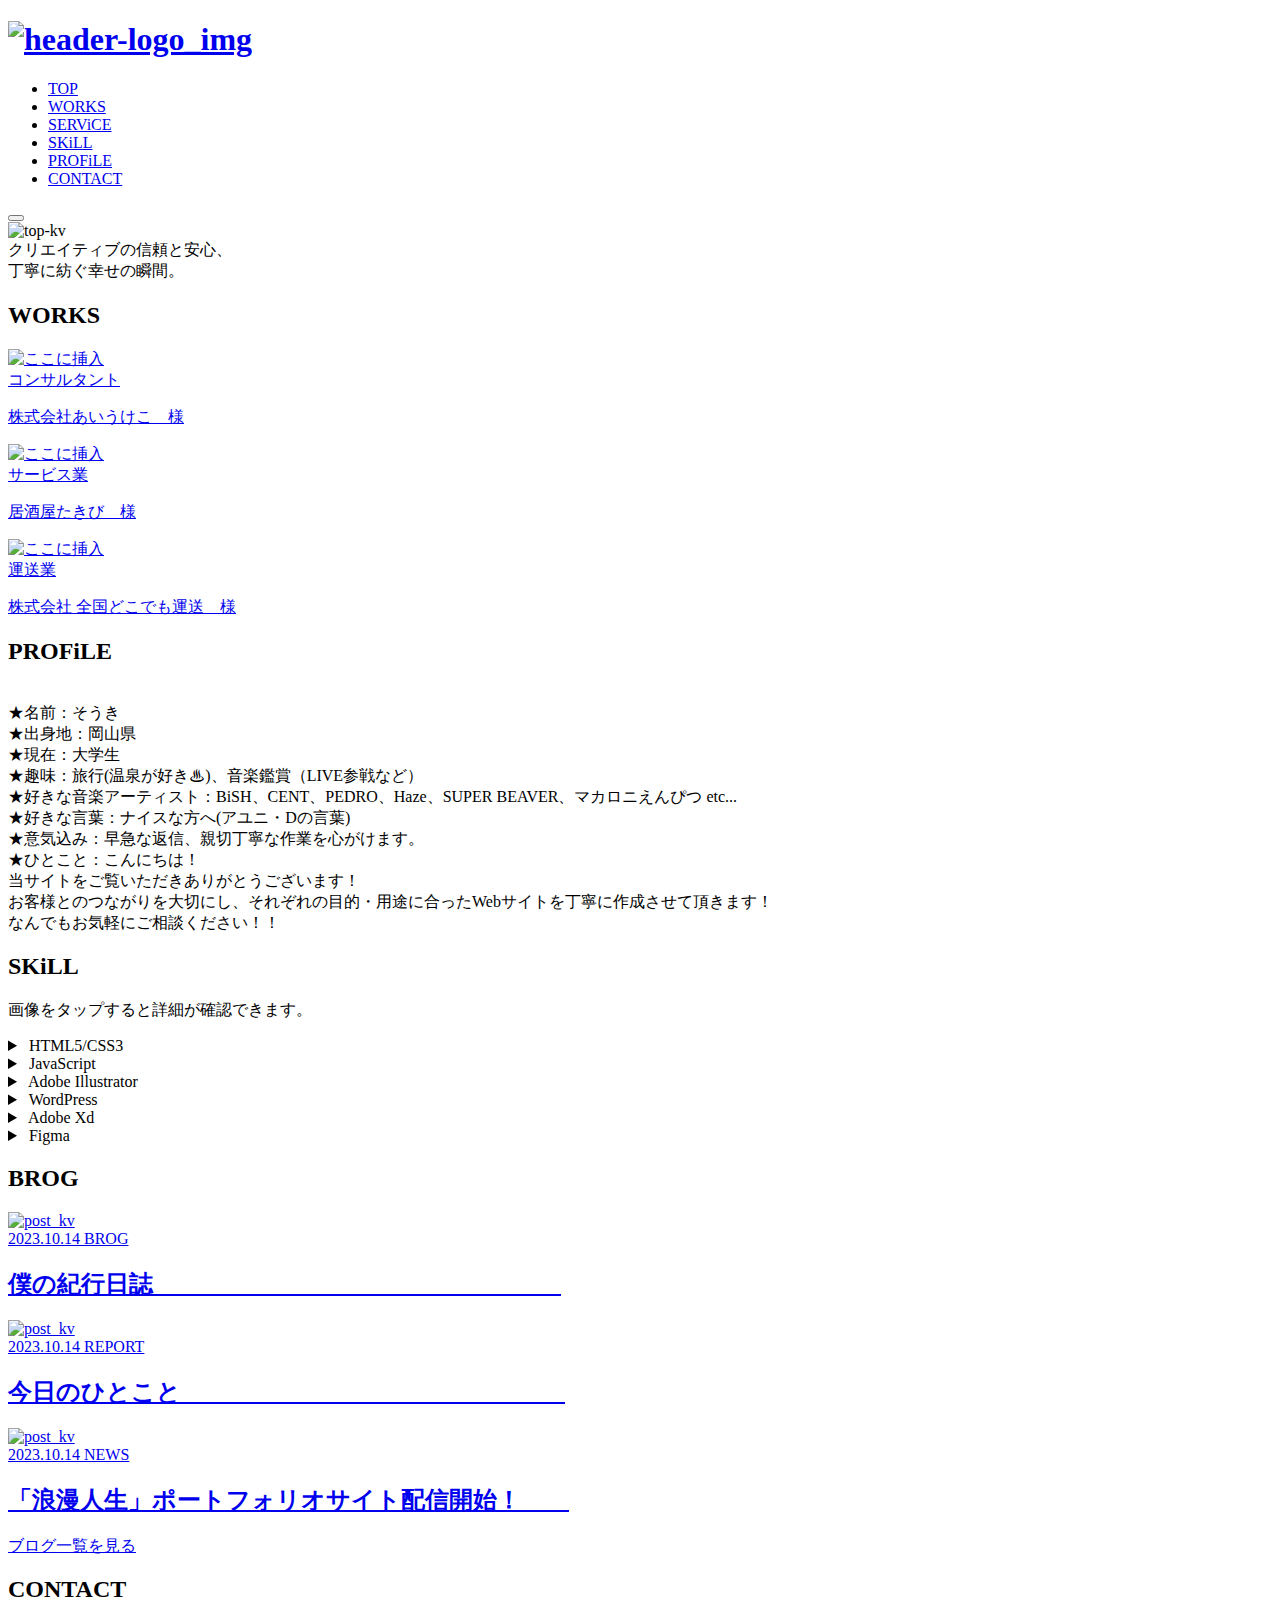
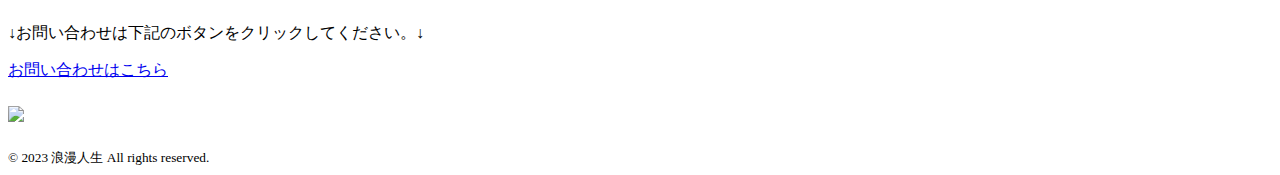
==== index.html @ f521e226 "Add files via upload" ====
<!DOCTYPE html>
<html lang="ja">
  <head>
    <meta charset="utf-8" />
    <meta name="viewport" content="width=device-width,initial-scale=1" />
    <title>浪漫人生</title>
    <meta
      name="description"
      content="こちらは浪漫人生オリジナルポートフォリオです。制作依頼、お問い合わせはこちら。"
    />
    <meta name="format-detection" content="telephone=no" />

    <!-- google fonts -->
    <link rel="preconnect" href="https://fonts.googleapis.com" />
    <link rel="preconnect" href="https://fonts.gstatic.com" crossorigin />
    <link
      href="https://fonts.googleapis.com/css2?family=Noto+Sans+JP:wght@400;700&display=swap"
      rel="stylesheet"/>
<!-- adobe fonts -->
<link rel="stylesheet" href="https://use.typekit.net/syf4qqk.css">

    <!-- css -->
    <link rel="stylesheet" href="css/reset.css" />
    <link rel="stylesheet" href="css/style.css" />

    <!-- CDN読み込み -->
    <script src="https://cdnjs.cloudflare.com/ajax/libs/gsap/3.10.4/gsap.min.js" defer></script>
    <script src="js/main.js" defer></script>
    
  <!-- favicon -->
  <link rel="apple-touch-icon" sizes="180x180" href="/apple-touch-icon.png">
  <link rel="icon" type="image/png" sizes="32x32" href="/favicon-32x32.png">
  <link rel="icon" type="image/png" sizes="16x16" href="/favicon-16x16.png">
  <link rel="manifest" href="/site.webmanifest">
</head>


<!-- body -->
  <!-- <body>
    <div class="m_opening js_opening">
  <div class="m_opening_img js_opening-img">
   <img src="img/op_animation.svg" alt="" class="op_img">
  </div>
    </div> -->

<!-- header -->

<header class="header">
  <div class="header__inner">
    <h1 class="header__title">
      <a href="index.html">
        <img src="img/header-logo.svg" alt="header-logo_img">
      </a>
    </h1>

    <nav class="header__nav nav__font" id="js-nav">
      <ul class="nav__items">
        <li class="nav-items__item"><a href="index.html">TOP</a></li>
        <li class="nav-items__item"><a href="#">WORKS</a></li>
        <li class="nav-items__item"><a href="service.html">SERViCE</a></li>
        <li class="nav-items__item"><a href="#">SKiLL</a></li>
        <li class="nav-items__item"><a href="#">PROFiLE</a></li>
        <li class="nav-items__item"><a href="#">CONTACT</a></li>
      </ul>
    </nav>

    <button class="header__hamburger hamburger" id="js-hamburger">
      <span></span>
      <span></span>
      <span></span>
    </button>
  </div>
</header>
    

      <!-- kv -->
    <div class="top-kv js_top_kv">
      <img src="img/kv_sp.png" alt="top-kv" class="top-kv_sp">
      <img src="img/kv.png" alt="" class="top-kv_pc">
    </div>


    <!-- bub_title -->
    <section class="main_sub-title js_animation">クリエイティブの信頼と安心、<br>
      丁寧に紡ぐ<span class="subtitle_accent">幸せ</span>の瞬間。</section>

      <!-- main -->
      <main class="top_main">
        
        <!-- works -->
        

        <section class="contents">
          <h2 class="contents-title font_direction">WORKS</h2>
          
          <div class="works_contents">
          <div class="works_contents_wrapper hover">
            <a href="works.html" class="works_page">
        <div class="m_contents-works_img">
          <img src="img/not-img_img.png" alt="ここに挿入"
          width="343" height="212">
        </div>
        <div class="works_contents_title">コンサルタント</div>

        <p class="works_comp-name">株式会社あいうけこ　様</p></a>
      </div>

          <div class="works_contents_wrapper hover">
            <a href="works.html" class="works_page">
        <div class="m_contents-works_img">
          <img src="img/not-img_img.png" alt="ここに挿入"
          width="343" height="212">
        </div>
        <div class="works_contents_title">サービス業</div>

        <p class="works_comp-name">居酒屋たきび　様</p></a>
      </div>

          <div class="works_contents_wrapper hover">
            <a href="works.html" class="works_page">
        <div class="m_contents-works_img">
          <img src="img/not-img_img.png" alt="ここに挿入"
          width="343" height="212">
        </div>
        <div class="works_contents_title">運送業</div>

        <p class="works_comp-name">株式会社 全国どこでも運送　様</p></a>
      </div>
    </div>

        
      </section>

            <!-- profile -->
            <section class="m_contents">
              <h2 class="contents-title font_direction">PROFiLE</h2>
              <div class="m_profile-contents_wrapper">
                <img src="img/profile-img.png" class="m_profile-img" alt="">
                  <div class="m_profile-contents">
                    <div class="m_profile-contents_txt"><span class="m_profile-contents_ditail">★名前：</span>そうき</div>
                    <div class="m_profile-contents_txt"><span class="m_profile-contents_ditail">★出身地：</span>岡山県</div>
                    <div class="m_profile-contents_txt"><span class="m_profile-contents_ditail">★現在：</span>大学生</div>
                    <div class="m_profile-contents_txt"><span class="m_profile-contents_ditail">★趣味：</span>旅行(温泉が好き♨︎)、音楽鑑賞（LIVE参戦など）</div>
                    <div class="m_profile-contents_txt"><span class="m_profile-contents_ditail">★好きな音楽アーティスト：</span>BiSH、CENT、PEDRO、Haze、SUPER BEAVER、マカロニえんぴつ etc...</div>
                    <div class="m_profile-contents_txt"><span class="m_profile-contents_ditail">★好きな言葉：</span>ナイスな方へ(アユニ・Dの言葉)</div>
                    <div class="m_profile-contents_txt"><span class="m_profile-contents_ditail">★意気込み：</span>早急な返信、親切丁寧な作業を心がけます。</div>
                    <div class="m_profile-contents_txt"><span class="m_profile-contents_ditail">★ひとこと：</span>こんにちは！<br>
                      当サイトをご覧いただきありがとうございます！<br>
                      お客様とのつながりを大切にし、それぞれの目的・用途に合ったWebサイトを丁寧に作成させて頂きます！ <br>
                      なんでもお気軽にご相談ください！！</div>
                  </div>
              </div>
            </section>



<!-- skill -->
<section class="contents">
  <h2 class="contents-title font_direction">SKiLL</h2>
  <p class="skill__ditail">画像をタップすると詳細が確認できます。</p>
  <div class="skill__container">
  <details class="skill_accodion ">
    <summary class="skill_ttl hover"><img src="img/html_css-img.png"  class="skill_img" alt="">
      HTML5/CSS3</summary>
      <p class="skill_txt">HTML/CSSによるコーディング作業を承っています。</p>
</details>

  <details class="skill_accodion">
    <summary class="skill_ttl hover"><img src="img/js_img.png"  class="skill_img" alt="">
      JavaScript</summary>
      <p class="skill_txt">JavaScriptを実装することでサイト内にアニメーションを施すことが可能です。</p>
</details>

  <details class="skill_accodion ">
    <summary class="skill_ttl hover"><img src="img/ai_img.png"  class="skill_img" alt="">
      Adobe Illustrator</summary>
      <p class="skill_txt">Adobe社のIllustratorを用いてサイト内に挿入したい表や画像などの制作が可能です。<br>
        ロゴやオリジナル画像などはAiデータで入稿されるとスムーズです。</p>
</details>

  <details class="skill_accodion">
    <summary class="skill_ttl hover"><img src="img/wp_img.png"  class="skill_img" alt="">
      WordPress</summary>
      <p class="skill_txt">Webサイトを掲載するサーバーWordPressへ代行してアップロードを行います。（＊サーバーは基本ご自身でご用意をお願いいたします。難しい場合は追加料金で代行も可能です。ご相談ください。）</p>
</details>

  <details class="skill_accodion">
    <summary class="skill_ttl hover"><img src="img/xd_img.png"  class="skill_img" alt="">
      Adobe Xd</summary>
      <p class="skill_txt">Adobe社のXdを用いてサイト内デザインを制作することが可能です。こちらから共有URLを送信させて頂くので、そちらよりデザインの確認が可能です。（＊既存データを入稿される場合はこちらで編集が可能な設定をお願いいたします）</p>
</details>

  <details class="skill_accodion">
    <summary class="skill_ttl hover"><img src="img/figma_img.png"  class="skill_img" alt="">
      Figma</summary>
      <p class="skill_txt">Figmaというデザインプラットフォームを用いたデータ制作が可能です。こちらから共有URLを送信させて頂くので、そちらよりデザインの確認が可能です。（既存データを入稿される場合はこちらで編集が可能な設定をお願いいたします）</p>
</details>
</div>
</section>

<!-- BROG -->
<section class="brog">
  <h2 class="contents-title font_direction">BROG</h2>
  <div class="posts">

  <article class="post hover">
    <a href="single.html" class="post_link">
      <div class="post_thumb-wrapper">
        <img
          width="670"
          height="418"
          src="img/not-img_img.png"
          alt="post_kv"
          class="post_thumb"
        />
      </div>
      <!-- /.post_thumb-wrapper -->
      <div class="post_content">
        <div class="post_meta">
          <time class="post_meta-date">2023.10.14</time>
          <span class="post_meta-cat">BROG</span>
        </div>
        <!-- ./post_meta -->
        <h2 class="post_title">
          僕の紀行日誌　　　　　　　　　　　　　　　　　
        </h2>
      </div>
      <!-- /.post_content -->
    </a>
  </article>

  <article class="post hover">
    <a href="single.html" class="post_link">
      <div class="post_thumb-wrapper">
        <img
          width="670"
          height="418"
          src="img/not-img_img.png"
          alt="post_kv"
          class="post_thumb"
        />
      </div>
      <!-- /.post_thumb-wrapper -->
      <div class="post_content">
        <div class="post_meta">
          <time class="post_meta-date">2023.10.14</time>
          <span class="post_meta-cat">REPORT</span>
        </div>
        <!-- ./post_meta -->
        <h2 class="post_title">
          今日のひとこと　　　　　　　　　　　　　　　　
        </h2>
      </div>
      <!-- /.post_content -->
    </a>
  </article>

  <article class="post hover">
    <a href="single.html" class="post_link">
      <div class="post_thumb-wrapper">
        <img
          width="670"
          height="418"
          src="img/kv_contents-04.png"
          alt="post_kv"
          class="post_thumb"
        />
      </div>
      <!-- /.post_thumb-wrapper -->
      <div class="post_content">
        <div class="post_meta">
          <time class="post_meta-date">2023.10.14</time>
          <span class="post_meta-cat">NEWS</span>
        </div>
        <!-- ./post_meta -->
        <h2 class="post_title">
          「浪漫人生」ポートフォリオサイト配信開始！　　
        </h2>
      </div>
      <!-- /.post_content -->
    </a>
  </article>
  </div>
</section>

<div class="brog_menu_btn_wrapper hover">
  <div class="brog_menu_btn brog_menu_btn__right-arrow">
    <a href="brog.html" class="brog_menu_link">ブログ一覧を見る</a>
  </div>
</div>



      </main>



  <!-- footer -->
<!-- footer -->
<footer class="l_footer">
  <section class="contact">
    <h2 class="footer_contact-title font_direction">CONTACT</h2>
    <p class="contact-txt">↓お問い合わせは下記のボタンをクリックしてください。↓</p>
    <div class="contact_form_btn-wrapper hover">
      <div class="contact_btn contact_btn__right-arrow">
        <a href="contact.html" class="contact_btn_link">お問い合わせはこちら</a>
    </div>
  </section>

  <h2 class="l_footer-logo">
  <a href="index.html" class="l_footer-logo_link">
<img src="img/footer.svg"></a></h2>

      <small class="l_footer-copyright">&copy; 2023 浪漫人生 All rights reserved. </small>
    </footer>
  </body>
  </div>
</html>
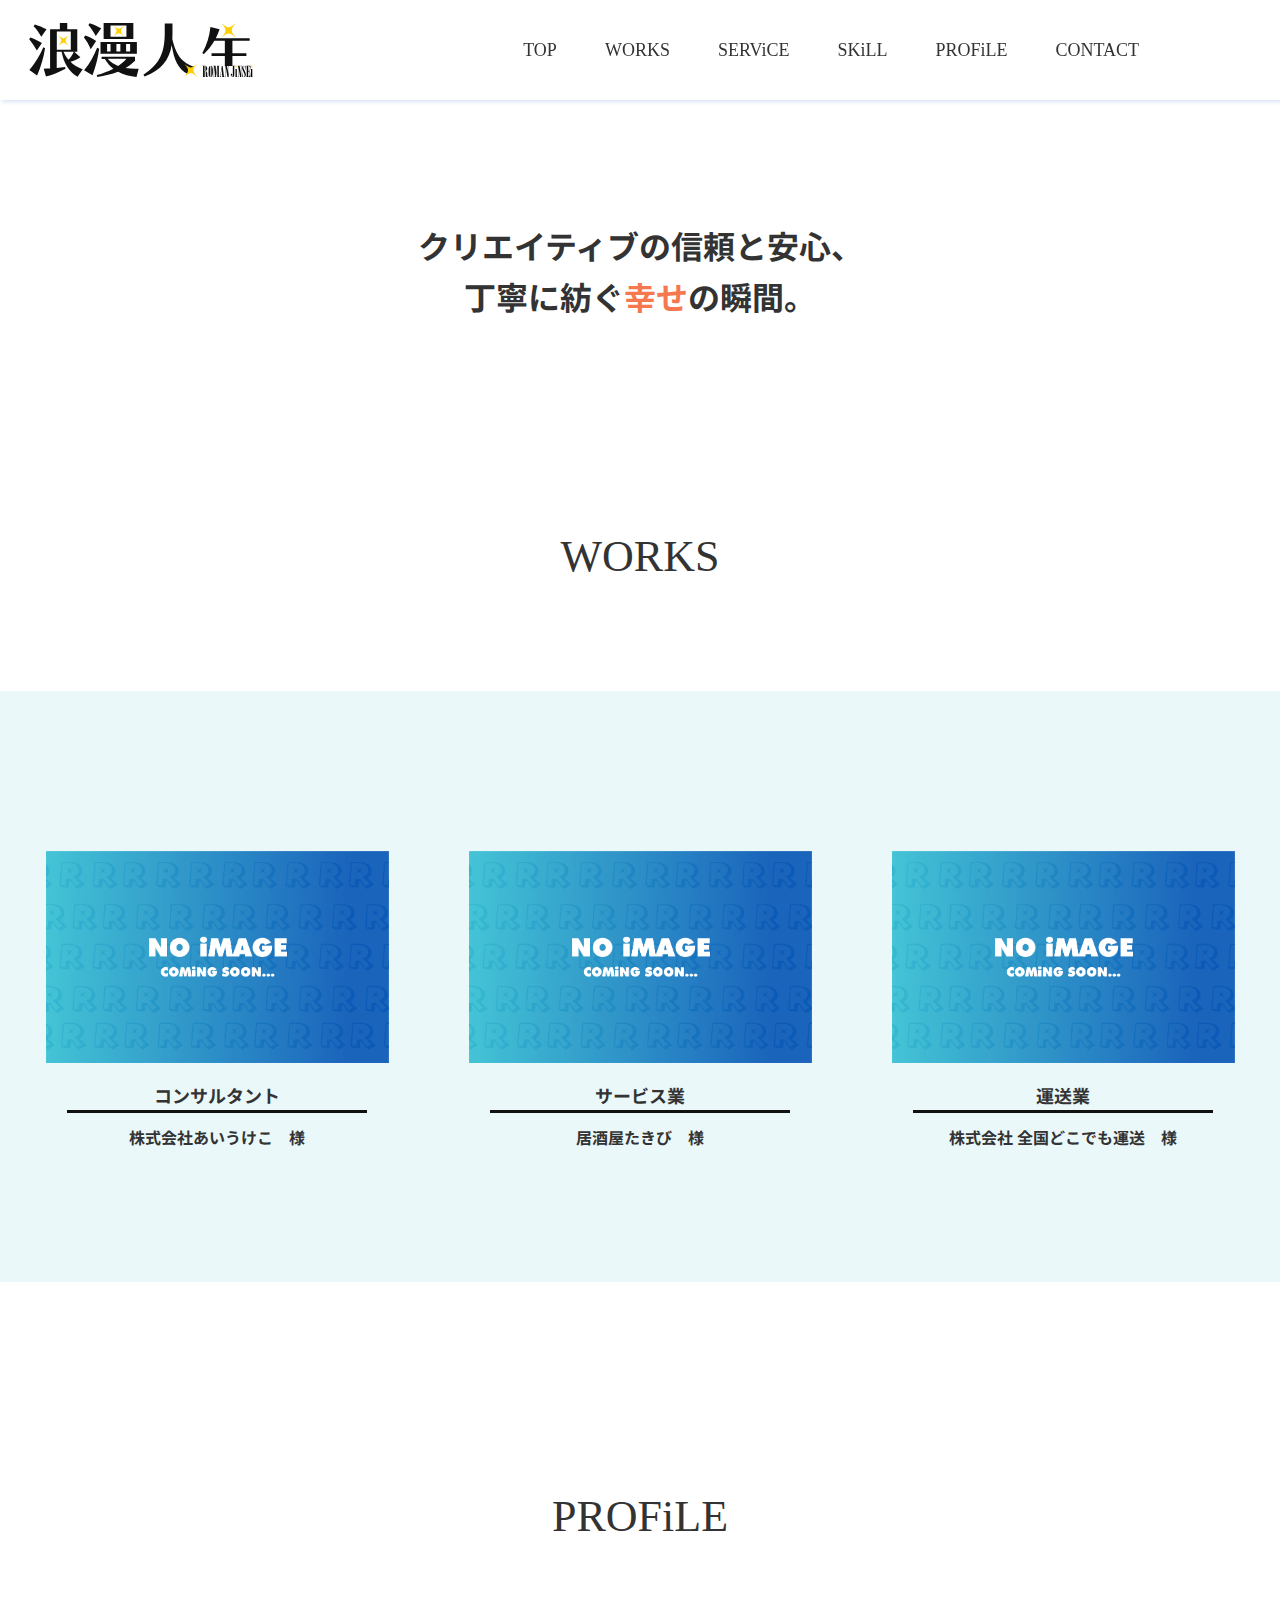
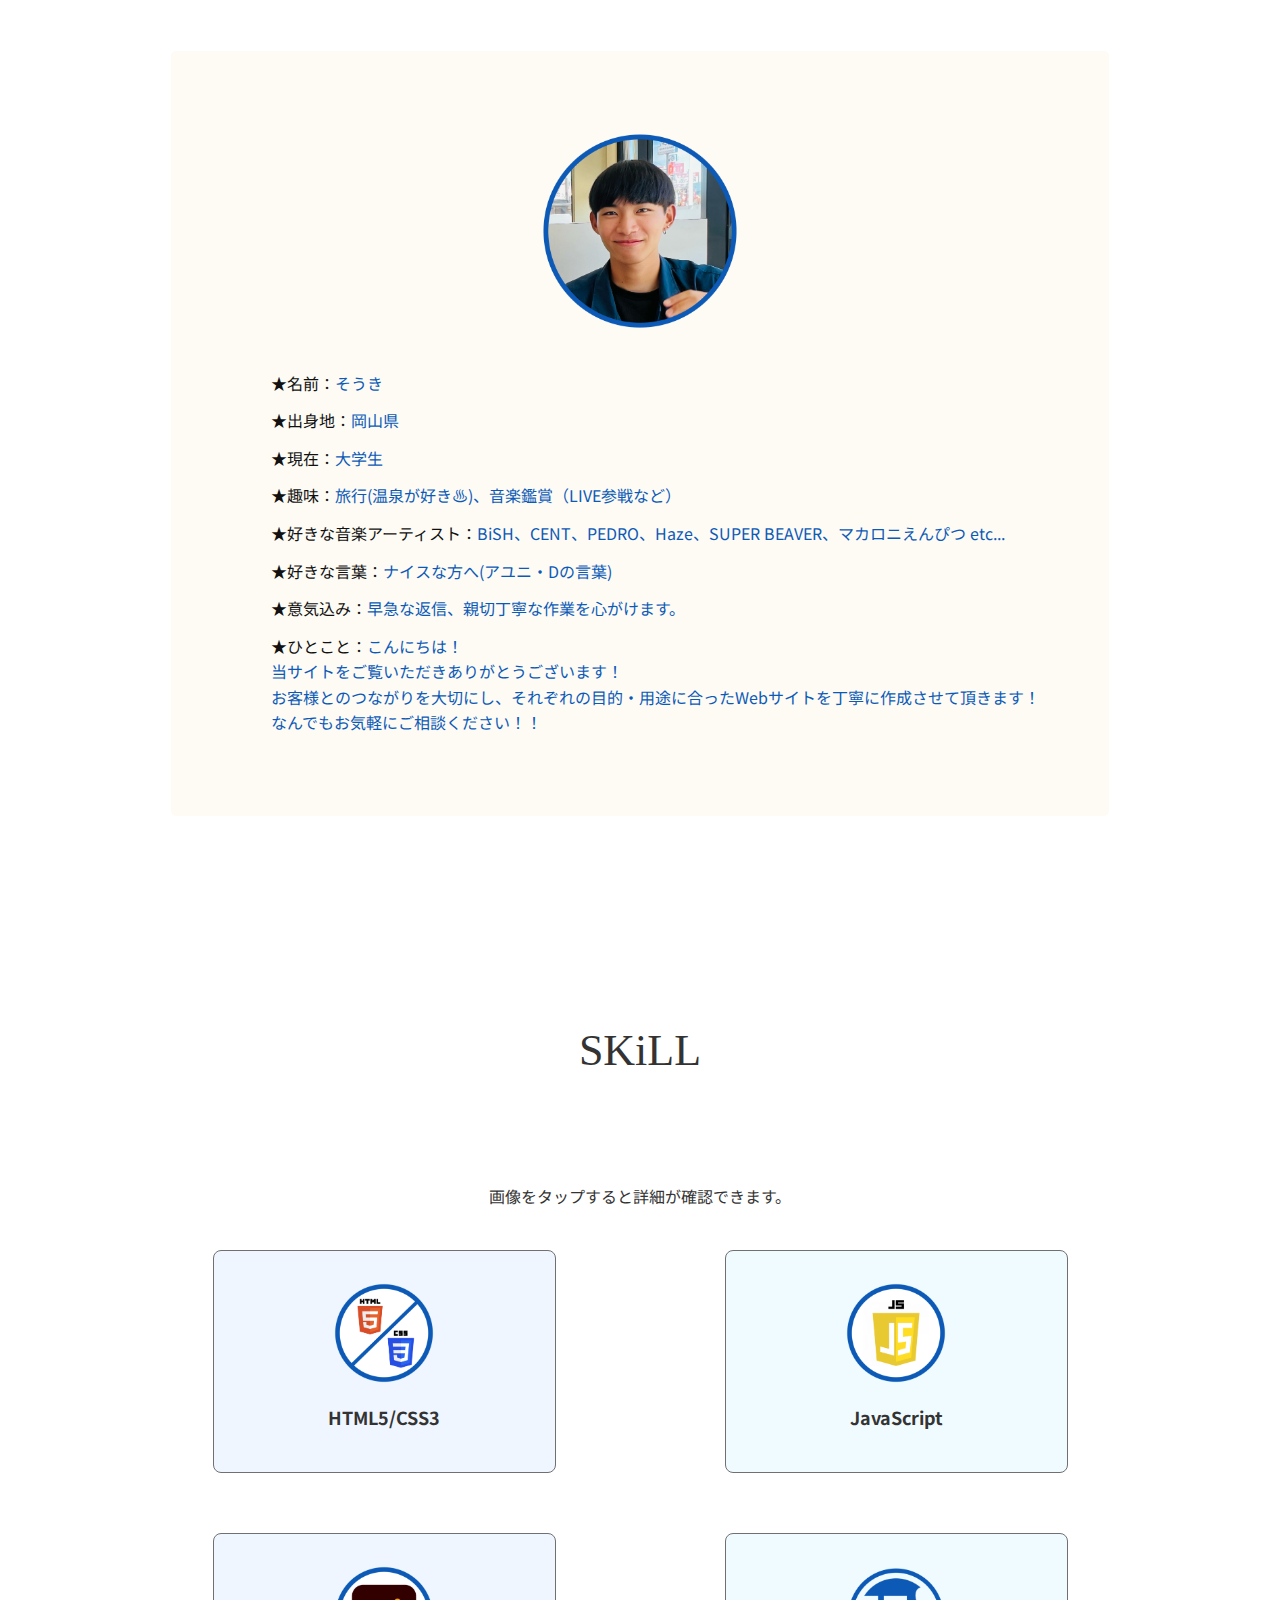
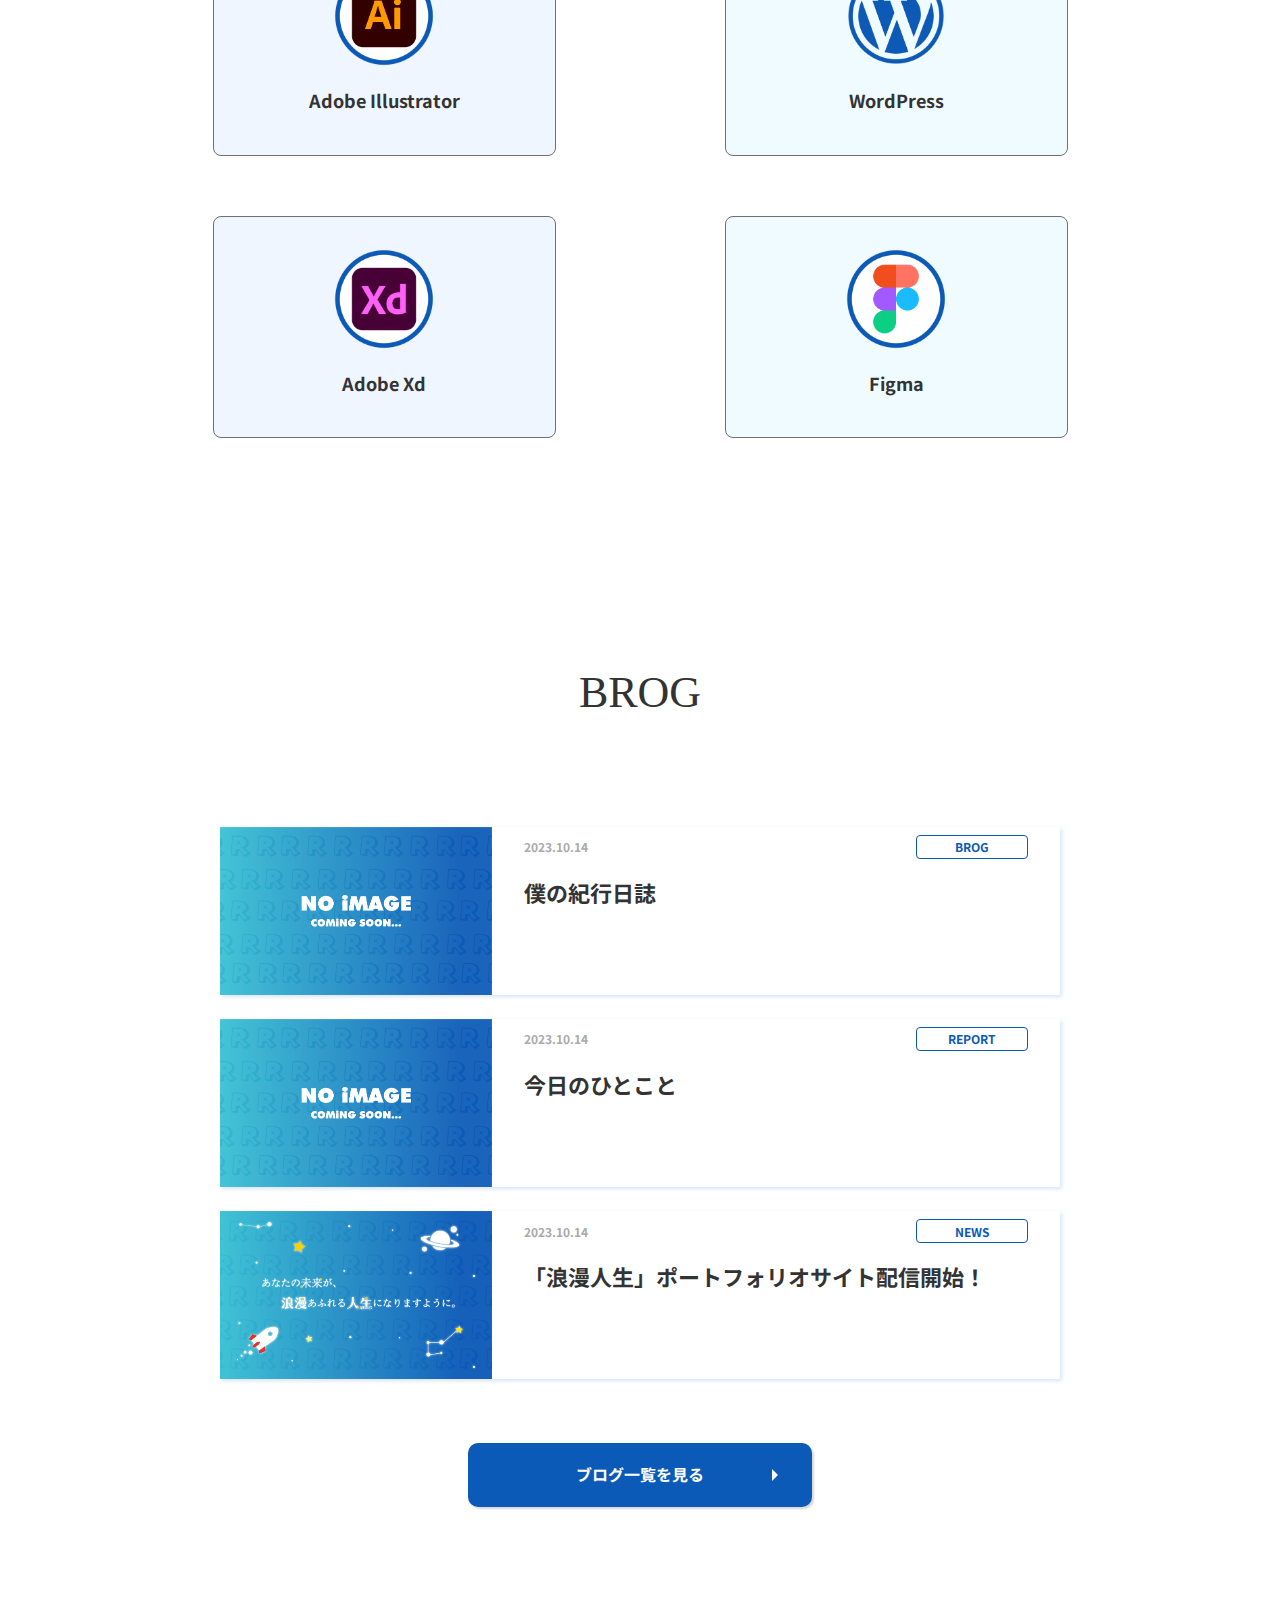
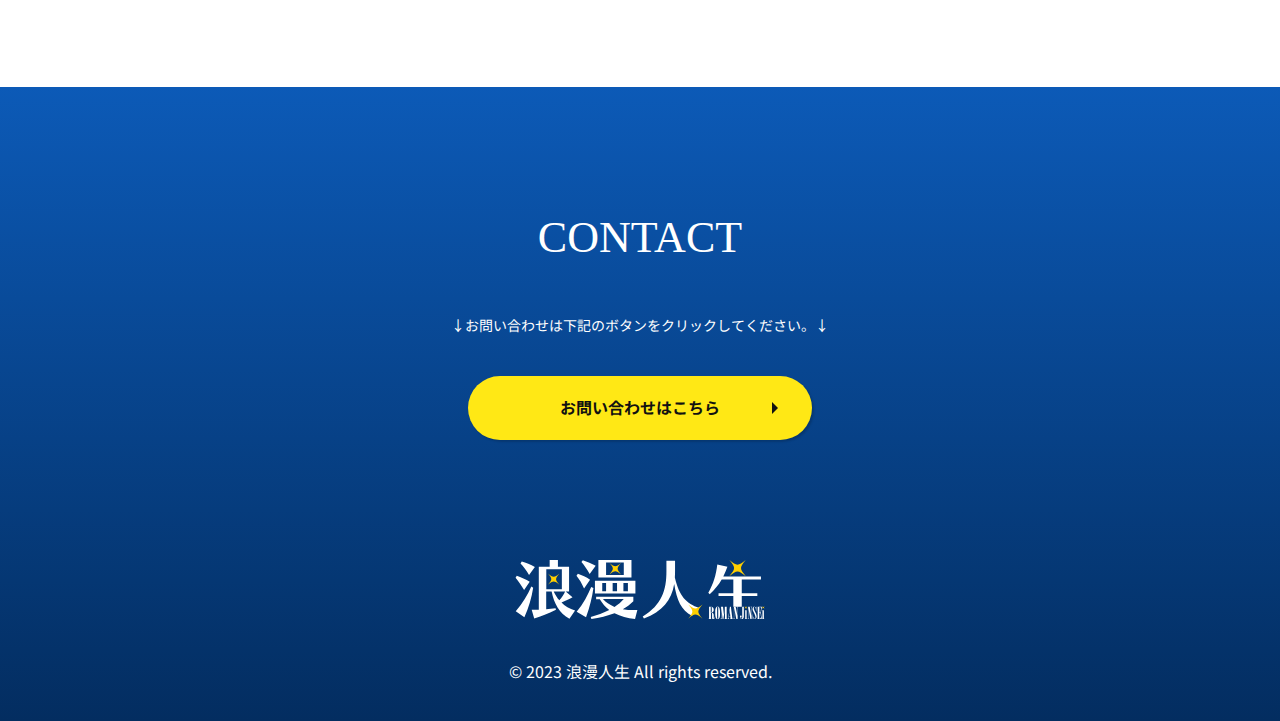
==== commit 5e71233e: "Update index.html" ====
--- a/index.html
+++ b/index.html
@@ -28,10 +28,10 @@
     <script src="js/main.js" defer></script>
     
   <!-- favicon -->
-  <link rel="apple-touch-icon" sizes="180x180" href="/apple-touch-icon.png">
-  <link rel="icon" type="image/png" sizes="32x32" href="/favicon-32x32.png">
-  <link rel="icon" type="image/png" sizes="16x16" href="/favicon-16x16.png">
-  <link rel="manifest" href="/site.webmanifest">
+  <link rel="apple-touch-icon" sizes="180x180" href="img/favicon_io/apple-touch-icon.png">
+  <link rel="icon" type="image/png" sizes="32x32" href="img/favicon_io/favicon-32x32.png">
+  <link rel="icon" type="image/png" sizes="16x16" href="img/favicon_io/favicon-16x16.png">
+  <link rel="manifest" href="img/favicon_io/site.webmanifest">
 </head>
 
 
--- a/css/style.css
+++ b/css/style.css
@@ -0,0 +1,1389 @@
+@charset "UTF-8";
+
+:root {
+  --white-color:#fff;
+  --black-color:#333;
+  --gray-color-01:#e3e3e3;
+  --gray-color-02:#707070;
+  
+  --accent-color:#E60044;
+  --accent-color02:#0c5ab7;
+  --primary-color01:#37BED2;
+  --primary-color02:#2088C3;
+  --primary-color03:#4584FF;
+  --primary-color04:#032D60;
+
+  
+}
+
+:root {
+  /* コンテンツ幅管理用の変数 */
+  --content-width-sm: 800px;
+  --content-width: 960px;
+  --content-width-lg: 1088px;
+}
+
+:root {
+  /* z-index管理用の変数 */
+  --z-index-back: -1;
+  --z-index-default: 1;
+  --z-index-header: 100;
+  --z-index-menu: 150;
+  --z-index-modal: 200;
+}
+/* ---------- base ---------- */
+body {
+  color: #333;
+  font-family: "Noto Sans JP", sans-serif;
+  line-height: 1.6;
+  font-size: 16px;
+}
+
+.nav__font {
+  font-family: "presicav";
+  font-size: 18px;
+  text-align: center;
+}
+.font_direction {
+  font-family: "presicav";
+  font-size: 28px;
+  text-align: center;
+}
+@media screen and (min-width: 768px) {
+  .font_direction {
+font-size: 44px;
+  }
+}
+
+.hover:hover {
+  opacity: 0.6;
+  transition-duration: 0.3s;
+  }
+
+/* 調整用スタイル */
+a {
+  text-decoration: none;
+}
+
+ul,
+li {
+  list-style: none;
+}
+
+  /* ------ op_animation ------- */
+  .m_opening {
+    position: fixed;
+    top: 0;
+    bottom: 0;
+    right: 0;
+    left: 0;
+    z-index: 999;
+    background: var(--primary-color04);
+    display: flex;
+  }
+
+  .m_opening_img {
+    width: 40%;
+    text-align: center;
+    margin: auto;
+  }
+
+  @media screen and (min-width: 768px) {
+    .m_opening_img {
+      width: 20%;
+  }}
+
+
+
+
+/* ------- header-------- */
+.header {
+  width: 100%;
+  height: 75px;
+  position: fixed;
+  top: 0;
+  left: 0;
+  right: 0;
+  z-index: 100;
+  box-shadow: 2px 2px 4px rgba(12, 90, 183, 0.16);
+  background: rgba(255, 255, 255, 0.95);
+}
+@media screen and (min-width: 768px) {
+  .header {
+    height: 100px;
+  }
+}
+
+.header__inner {
+  padding: 0 14px;
+  display: flex;
+  align-items: center;
+  justify-content: space-between;
+  height: inherit;
+  position: relative;
+}
+
+.header__title {
+  width: 180px;
+}
+@media screen and (min-width: 768px) {
+  .header__title {
+    width: 230px;
+    margin: 0 12px;
+  }
+}
+
+.header__title:hover {
+  opacity: 0.7;
+}
+
+
+/* ----- header-nav ------ */
+.header__nav {
+  position: absolute;
+  right: 0;
+  left: 0;
+  top: 0;
+  width: 100%; 
+   height: 100vh;
+  transform: translateX(100%);
+  background: var(--accent-color02);
+  transition: ease .5s;
+  display: flex;
+}
+@media screen and (min-width: 960px) {
+  .header__nav {
+    margin-right: 250px;
+    position: static;
+    transform: initial;
+    background-color: inherit;
+    height: inherit;
+    display: flex;
+    justify-content: end;
+    width: 40%;
+  }
+}
+
+.nav__items {
+  margin: auto;
+}
+@media screen and (min-width: 960px) {
+  .nav__items {
+    width: 100%;
+    gap: 32px;
+    display: flex;
+    align-items: center;
+    height: initial;
+    justify-content: space-between;
+  }
+}
+
+.nav-items__item {
+  cursor: pointer;
+  position: relative;
+  height: 100%;
+  display: flex;
+  align-items: center;
+}
+
+@media screen and (min-width: 960px) {
+  .nav-items__item:before {
+    position: absolute;
+    content: "";
+    bottom: -1px;
+    left: 0;
+    width: 100%;
+    height: 3px;
+    background: var(--primary-color01);
+    opacity: 0;
+
+  }
+
+  .nav-items__item:hover:before {
+    opacity: 1;
+  }
+
+} 
+
+
+/* ナビのリンク */
+.nav-items__item a {
+  color: var(--white-color);
+  width: 100%;
+  display: block;
+  text-align: center;
+  font-size: 24px;
+  margin-bottom: 24px;
+}
+
+.nav-items__item:last-child a {
+  margin-bottom: 0;
+}
+
+@media screen and (min-width: 960px) {
+  .nav-items__item a {
+    color: var(--black-color);
+    margin-bottom: 0;
+    font-size: 18px;
+    padding: 0 8px;
+  }
+} 
+
+
+/* ハンバーガーメニュー */
+.header__hamburger {
+  width: 30px;
+  height: 100%;
+  margin-right: 20px;
+}
+
+.hamburger {
+  background-color: transparent;
+  border-color: transparent;
+  z-index: 9999;
+  cursor: pointer;
+}
+
+@media screen and (min-width: 960px) {
+  .hamburger {
+    display: none;
+  }
+} 
+
+
+/* ハンバーガーメニューの線 */
+.hamburger span {
+  width: 100%;
+  height: 2px;
+  background-color: var(--primary-color01);
+  position: relative;
+  transition: ease .4s;
+  display: block;
+}
+
+.hamburger span:nth-child(1) {
+  top: 0;
+}
+
+.hamburger span:nth-child(2) {
+  margin: 8px 0;
+}
+
+
+.hamburger span:nth-child(3) {
+  top: 0;
+} 
+
+
+/* ハンバーガーメニュークリック後のスタイル */
+.header__nav.active {
+  transform: translateX(0);
+}
+
+.hamburger.active span:nth-child(1) {
+  top: 5px;
+  transform: rotate(45deg);
+  background: var(--white-color);
+}
+
+
+.hamburger.active span:nth-child(2) {
+  opacity: 0;
+}
+
+
+.hamburger.active span:nth-child(3) {
+  top: -13px;
+  transform: rotate(-45deg);
+  background: var(--white-color);
+} 
+
+
+
+
+/* ----- kv ----- */
+.top-kv {
+  width: 100%;
+  margin: 74px auto;
+}
+@media screen and (min-width: 768px) {
+  .top-kv_sp {
+    display: none;
+  }
+}
+
+.top-kv_pc {
+  display: none;
+}
+@media screen and (min-width: 768px) {
+  .top-kv_pc {
+    display: block;
+    margin-top: 100px;
+  }
+}
+
+/*----- font change -----*/
+
+.contents-title {
+  margin: 180px auto 68px;
+  padding: 20px 0 30px;
+  text-align: center;
+}
+
+.content-title {
+  margin: 0 auto 40px;
+  padding: 20px 0 30px;
+  text-align: center;
+}
+
+
+
+.font_bold {
+  font-weight: bold;
+}
+
+.main_sub-title {
+  margin: 80px 16px;
+  font-size: 20px;
+  font-weight: bold;
+}
+@media screen and (min-width: 768px) {
+.main_sub-title {
+  font-size: 32px;
+  margin: 120px 0;
+  text-align: center;
+}
+}
+
+.subtitle_accent {
+  color: #F6784E;
+}
+
+/*------- works -------*/
+.works_contents {
+  padding: 80px 0;
+  background: rgba(55, 190, 210, 0.1);
+}
+@media screen and (min-width: 768px) {
+.works_contents {
+  display: flex;
+  justify-content: center;
+}
+}
+
+@media screen and (min-width: 768px) {
+  .works_contents_wrapper {
+    margin: 40px;
+  }
+}
+
+.m_contents-works_img {
+  width: 343px;
+  height: 212px;
+  margin: 40px auto 18px;
+}
+
+.works_contents_title {
+  font-size: 18px;
+  font-weight: bold;
+  text-align: center;
+}
+
+.works_contents_title::after {
+  display: block;
+  content: "";
+  background-color: #111;
+width: 300px;
+height: 3px;
+margin: 0 auto;
+}
+
+.works_comp-name {
+  font-weight: bold;
+  text-align: center;
+  margin: 12px 0;
+}
+
+/* ----- profile ----- */
+.m_profile-contents_wrapper {
+  padding: 40px 0;
+  background: #fdfbf4;
+  border-radius: 5px;
+}
+@media screen and (min-width: 1080px) {
+  .m_profile-contents_wrapper {
+    margin: 0 171px;
+  }
+}
+
+.m_profile-img {
+  width: 150px;
+  height: 150px;
+  margin: 40px auto;
+  display: block;
+  justify-content: center;
+}
+@media screen and (min-width: 1080px) {
+  .m_profile-img {
+    width: 200px;
+    height: 200px;
+  }
+}
+
+@media screen and (min-width: 1080px) {
+  .m_profile-contents {
+    margin-left:80px;
+  }
+}
+
+.m_profile-contents_txt {
+  margin: 12px 20px;
+font-size: 16px;
+color: #0C5AB7;
+}
+
+.m_profile-contents_txt:last-child {
+  margin: 12px 20px 40px;
+}
+
+.m_profile-contents_ditail {
+  color: #111;
+}
+
+/* ------ skill ------ */
+.skill__ditail {
+  text-align: center;
+}
+
+@media screen and (min-width: 1080px) {
+  .skill__container {
+    display: flex;
+    width: 80%;
+    flex-wrap: wrap;
+    margin: 0 auto;
+  }
+}
+
+.skill_accodion {
+  width: 100%;
+  max-width: 343px;
+  margin-left: auto;
+  margin-right: auto;
+  margin-top: 40px;
+  border-radius: 8px;
+  border-style: solid;
+  border-width: 1px;
+  border-color: var(--gray-color-02);
+  margin-bottom: 20px;
+  
+}
+
+.skill_img {
+  width: 100px;
+  height: 100px;
+  /* padding: 28px auto; */
+  display: block;
+  margin: 0 auto 20px;
+  
+}
+
+.skill_ttl {
+  text-align: center;
+  display: block;
+  margin-bottom: 8px;
+  padding: 32px;
+  cursor: pointer;
+  font-size: 18px;
+  color: var(--main-bg-color);
+  font-weight: bold;
+  list-style: none;
+}
+
+/*開いときの中身のテキスト*/
+.skill_txt {
+  padding: 32px;
+  padding-top: 0;
+  margin-top: 0;
+  color: #222222;
+  
+}
+
+.skill_accodion {
+  background: #eff6ff;
+}
+
+.skill_accodion:nth-child(2n) {
+  background: #F0FBFF;
+}
+
+
+/* --- brog --- */
+.posts {
+  padding: 0 16px;
+  margin-top: 56px;
+  max-width: 872px;
+}
+@media screen and (min-width: 1080px) {
+  .posts {
+    margin-left: auto;
+    margin-right: auto;
+  }
+}
+
+.post {
+  box-shadow: 2px 2px 4px rgba(12, 90, 183, 0.16);
+}
+
+.post:last-child {
+  margin-bottom: 64px;
+}
+
+@media screen and (min-width: 1080px) {
+  .post_link {
+    display: flex;
+  }
+}
+.post:not(:first-child) {
+  margin-top: 24px;
+}
+
+.post_thumb-wrapper {
+  overflow: hidden;
+}
+
+@media screen and (min-width: 1080px) {
+  .post_thumb-wrapper {
+    width: 272px;
+    flex-shrink: 0;
+  }
+}
+
+.post_content {
+  padding: 24px 16px;
+}
+@media screen and (min-width: 1080px) {
+ .post_content{
+  padding: 8px 32px;
+ }
+}
+
+.post_meta {
+  display: flex;
+  justify-content: space-between;
+  align-items: center;
+}
+
+.post_meta-date {
+  color: #aaa;
+  font-size: 12px;
+  font-weight: bold;
+}
+
+.post_meta-cat {
+  color: var(--accent-color02);
+  font-size: 12px;
+  font-weight: bold;
+  width: 112px;
+  height: 24px;
+  display: flex;
+  align-items: center;
+  justify-content: center;
+  border: 1px solid var(--accent-color02);
+  border-radius: 4px;
+}
+
+
+.post_title {
+  font-size: 18px;
+  font-weight: bold;
+  margin-top: 16px;
+  display: flex;
+}
+@media screen and (min-width: 1080px) {
+  .post_title {
+    font-size: 22px;
+  }
+}
+
+.brog_menu_btn_wrapper {
+  margin: 0 auto 180px;
+}
+
+.brog_menu_btn {
+  max-width: 344px;
+  height: 64px;
+  margin: 40px auto ;
+  border-radius: 10px;
+  display: flex;
+  align-items: center;
+  justify-content: center;
+  box-shadow: 2px 2px 2px rgba(0, 0, 0, 0.16);
+  color: #ffffff;
+  background: var(--accent-color02);
+  font-weight: bold;
+}
+.brog_menu_btn__right-arrow {
+  position: relative;
+}
+
+.brog_menu_btn__right-arrow::after {
+  content: "";
+  position: absolute;
+  right: 28px;
+  top: 50%;
+  color: #ffffff;
+  transform: translateY(-50%);
+  border-width: 6px;
+  border-style: solid;
+  border-color: transparent transparent transparent #fff;
+}
+
+
+/* ---service --- */
+.loman-life_logo {
+  width: 50px;
+  margin: 200px auto 10px;
+}
+@media screen and (min-width: 1080px) {
+  .loman-life_logo {
+    width: 100px;
+    margin: 250px auto 24px; 
+  }
+}
+
+.service-title {
+  margin: 0 auto 80px;
+}
+
+@media screen and (min-width: 1080px) {
+  .service_menu_block {
+    display: flex;
+    justify-content: center;
+  }
+}
+
+.service-space_wrapper {
+  border: #fdfdfd solid 1px;
+  border-radius:20px;
+  box-shadow: 0 10px 25px 0 rgba(0, 0, 0, .1);
+  margin: 0 40px 80px;
+}
+@media screen and (min-width: 1080px) {
+  .service-space_wrapper {
+    width: 400px;
+  margin: 0 40px;
+  
+  }
+}
+
+.service_top-title_img {
+  margin: 24px 0 0;
+  text-align: center;
+ }
+
+.right-plan_title_img {
+width: 160px;
+}
+@media screen and (min-width: 1080px) {
+  .right-plan_title_img {
+    width: 180px;
+  }
+}
+
+.service-plan_title {
+  margin: 0 auto 20px;
+  font-size: 14px;
+text-align: center;
+}
+
+.service-icon_img {
+  width: 60%;
+  margin: 40px auto;
+}
+@media screen and (min-width: 1080px) {
+  .service-icon_img {
+    width: 70%;
+    margin: 48px auto;
+  }
+}
+
+.service_price {
+  margin: 20px 24px;
+  font-size: 22px;
+  font-weight: bold;
+  text-align: center;
+}
+@media screen and (min-width: 1080px) {
+  .service_price {
+    font-size: 28px;
+  }
+}
+
+.service-plan_detail {
+  margin: 0 auto 40px;
+}
+@media screen and (min-width: 1080px) {
+  .service-plan_detail {
+    margin: 0 40px 80px;
+  }
+}
+.service_accent-color {
+  color: #0C5AB7;
+}
+
+/* service-point */
+.service_point_block {
+margin: 80px 40px 80px;
+}
+@media screen and (min-width: 1080px) {
+  .service_point_block {
+    margin: 120px 300px;
+  }
+}
+
+.service_point {
+  position: relative;
+  margin: 2em 0;
+  padding: 0.5em 1em;
+  border: solid 3px var(--accent-color02);
+  border-radius: 4px;
+}
+
+@media screen and (min-width: 1080px) {
+  .service_point_txt {
+    font-size: 18px;
+    padding: 40px 20px;
+  }
+}
+
+.service_point .service_point_title {
+  position: absolute;
+  display: inline-block;
+  top: -30px;
+  left: -3px;
+  padding: 0 9px;
+  height: 30px;
+  line-height: 25px;
+  font-size: 17px;
+  background: var(--accent-color02);
+  color: #ffffff;
+  font-weight: bold;
+  border-radius: 5px 5px 0 0;
+}
+
+@media screen and (min-width: 1080px) {
+  .service_point_title {
+    font-size: 24px;
+  }
+}
+.service_point {
+  margin: 0; 
+  padding: 0;
+}
+
+
+/* --- service-flow --- */
+.flow_detail_wrapper {
+  margin: 40px ;
+}
+@media screen and (min-width: 1080px) {
+  .flow_detail_wrapper {
+    margin: 40px 300px;
+  }
+}
+
+.flow_detail_wrapper:last-child {
+  margin: 0 auto 180px;
+}
+@media screen and (min-width: 1080px) {
+  .flow_detail_wrapper:last-child {
+    margin: 40px 300px;
+  }
+}
+
+.flow-img {
+  width: 120px;
+  margin: 0 auto;
+}
+@media screen and (min-width: 1080px) {
+  .flow-img {
+    width: 160px;
+  }
+}
+
+.flow-section_title {
+  font-weight: bold;
+  margin: 20px ;
+}
+@media screen and (min-width: 1080px) {
+  .flow-section_title {
+    font-size: 24px;
+    margin: 40px 0;
+  }
+}
+
+.flow-section_detail {
+margin: 0 10px 40px;
+}
+@media screen and (min-width: 1080px) {
+  .flow-section_detail {
+    font-size: 18px;
+  }
+}
+
+.flow-section_accent_color {
+  color: var(--accent-color02);
+}
+
+
+.m_access_btn {
+    width: 100%;
+    height: 100%;
+    border-radius: 100vh;
+    display: flex;
+    align-items: center;
+    justify-content: center;
+    box-shadow: 2px 2px 2px rgba(0, 0, 0, 0.16);
+    color: #fff;
+    background: #F64E58;
+    font-weight: bold;
+  }
+
+  @media screen and (min-width: 1080px) {
+    .flow-section__example {
+      font-size: 18px;
+      margin-top: -40px;
+      margin-bottom: 120px;
+    }
+  }
+
+  @media screen and (min-width: 1080px) {
+    .service_frow_btn {
+      margin: 80px auto;
+    }
+  }
+
+.flow-section_under_arrow {
+  width: 50px;
+  margin: 40px auto;
+}
+@media screen and (min-width: 1080px) {
+  .flow-section_under_arrow {
+    width: 60px;
+    margin: 80px auto 120px;
+  }
+}
+
+
+/*-------contact form -------- */
+.contact_form__title {
+  margin: 250px auto 40px;
+  font-size: 36px;
+  font-weight: bold;
+  }
+  
+  .contact_form_direction {
+  font-size: 14px;
+  margin: 0 20px 80px;
+  }
+  @media screen and (min-width: 768px) {
+    .contact_form_direction {
+      font-size: 18px;
+      text-align: center;
+      margin:0 300px 80px;
+    }
+  }
+
+  .info_required {
+    font-size: 12px;
+    font-weight: bold;
+    padding: 2px 8px;
+    justify-content: center;
+    align-items: center;
+    background: #FF4545;
+    color: #fff;
+    }
+
+  .contact_form_heading {
+    font-weight: bold;
+    position: relative;
+    padding-left: 28px;
+  }
+  @media screen and (min-width: 768px) {
+    .contact_form_heading {
+      width: 60%;
+      height: 40px;
+      margin: auto;
+      font-size: 20px;      
+    }
+  }
+
+  .contact_form_heading::before {
+    content:"";
+   display:inline-block;
+   width:5px;
+   height:30px;
+   background-color:var(--accent-color02);
+   position:absolute;
+   top:-2px;
+   left:16px;
+  }
+  
+  .contact_form_heading:not(:first-child) {
+    margin-top: 40px;
+  }
+  
+  .contact_form_example {
+    color: #a5a5a5;
+    font-size: 12px;
+    font-weight: normal;
+    margin-left: 16px;
+  }
+  
+.contact_form_mail-txt {
+  margin: 4px 20px 10px;
+  font-size: 12px;
+}
+@media screen and (min-width: 768px) {
+  .contact_form_mail-txt {
+    width: 60%;
+   margin: 12px auto;
+   font-size: 14px;
+   color: var(--gray-color-02);
+  }
+}
+
+  .contact_form_detail {
+    margin-top: 16px;
+  }
+
+  .contact_form_input {
+    margin: 0 20px;
+    width: 90%;
+    height: 40px;
+    border: 1px solid #a5a5a5;
+    border-radius: 4px;
+    padding: 0 8px;
+  }
+  @media screen and (min-width: 768px) {
+    .contact_form_input {
+      width: 58%;
+      display: flex;
+      margin: 0 auto;
+      font-size: 18px;
+    }
+  }
+
+  .contact_form_required {
+    font-size: 12px;
+    font-weight: bold;
+    padding: 2px 8px;
+    display: flex;
+    justify-content: center;
+    align-items: center;
+    background: #FF4545;
+    color: #fff;
+    position: absolute;
+    right: 20px;
+    top: 50%;
+    transform: translateY(-50%);
+  }
+  @media screen and (min-width: 768px) {
+    .contact_form_required {
+      right: 2%;
+    }
+  }
+  
+  .contact_form_any {
+    font-size: 12px;
+    font-weight: bold;
+    padding: 2px 8px;
+    display: flex;
+    justify-content: center;
+    align-items: center;
+    background: var(--primary-color03);
+    color: #fff;
+    position: absolute;
+    right: 20px;
+    top: 50%;
+    transform: translateY(-50%);
+  }
+  @media screen and (min-width: 768px) {
+    .contact_form_any {
+      right: 2%;
+    }
+  }
+
+  .contact_form_radio-list {
+    margin: 0 20px;
+  }
+  
+  .contact_form_radio-item {
+    align-items: center;
+  }
+  @media screen and (min-width: 768px) {
+    .contact_form_radio-item {
+      width: 60%;
+      height: 40px;
+      margin: auto;
+    }
+  }
+  
+  .contact_form_radio {
+    appearance: radio;
+  }
+  
+  .contact_form_label {
+    font-size: 14px;
+    font-weight: bold;
+    padding-left: 4px;
+    padding-right: 8px;
+  }
+  @media screen and (min-width: 768px) {
+    .contact_form_label {
+      font-size: 18px;
+    }
+  }
+
+  .contact_form_textarea {
+    margin: 0 20px;
+    width: 90%;
+    height: 200px;
+    border: 1px solid #a5a5a5;
+    border-radius: 4px;
+    padding: 8px 16px;
+    resize: none;
+    font-size: 14px;
+  }
+  @media screen and (min-width: 768px) {
+    .contact_form_textarea {
+      width: 58%;
+      height: 250px;
+      margin: 0 auto;
+      font-size: 18px;
+    }
+  }
+
+  /* --- policy --- */
+  .policy_scroll {
+    margin: 48px 20px;
+    height: 150px;
+    border: 1px solid #111;
+    border-radius: 4px;
+    background: #fffef3;
+    overflow: auto;
+  }
+  @media screen and (min-width: 768px) {
+    .policy_scroll {
+      width: 58.3%;
+      height: 200px;
+      display: flex;
+      margin: 80px auto;
+    }
+  }
+
+  .policy_title_eng {
+    margin: 40px auto 10px;
+    font-size: 20px;
+    font-weight: bold;
+    text-align: center;
+  }
+
+  .policy_title {
+    margin: 0 auto 40px;
+    font-size: 16px;
+    font-weight: bold;
+    text-align: center;
+  }
+
+  .policy_main_txt {
+    font-size: 14px;
+    margin: 0 12px 40px;
+  }
+
+  .policy_sub-title {
+    font-size: 18px;
+    font-weight: bold;
+    margin: 0 12px 16px;
+  }
+
+  .policy_txt {
+    font-size: 14px;
+    margin: 0 12px 40px;
+  }
+
+  .policy_contact-txt {
+    font-size: 14px;
+    margin: 0 12px 20px;
+  }
+
+  .policy_txt__detail {
+    font-size: 14px;
+    margin: 40px 12px;
+  }
+
+  .policy_contact {
+    margin: 0 12px 20px;
+  }
+
+
+.btn__wrapper {
+  margin: 0 auto 250px;
+}
+
+  .policy__btn-wrapper {
+    max-width: 344px;
+    height: 64px;
+    margin: 80px auto 40px;
+  }
+  
+  .m_policy_btn {
+    width: 100%;
+    height: 100%;
+    border-radius: 100vh;
+    display: flex;
+    align-items: center;
+    justify-content: center;
+    box-shadow: 2px 2px 2px rgba(0, 0, 0, 0.16);
+    border: #4584FF solid 1px;
+    color: #4584FF;
+    background: #fff;
+    font-weight: bold;
+  }
+
+  .m_policy_btn {
+    appearance: checkbox;
+  }
+
+  .contact_form_btn-wrapper {
+    max-width: 344px;
+    height: 64px;
+    margin: 40px auto 120px;
+  }
+  
+  .m_btn {
+    width: 100%;
+    height: 100%;
+    border-radius: 100vh;
+    display: flex;
+    align-items: center;
+    justify-content: center;
+    box-shadow: 2px 2px 2px rgba(0, 0, 0, 0.16);
+    color: #fff;
+    background: #F6894E;
+    font-weight: bold;
+  }
+  
+  .m_btn__right-arrow {
+    position: relative;
+  }
+  
+  .m_btn__right-arrow::after {
+    content: "";
+    position: absolute;
+    right: 28px;
+    top: 50%;
+    transform: translateY(-50%);
+    border-width: 6px;
+    border-style: solid;
+    border-color: transparent transparent transparent #fff;
+  }
+
+
+/* ------- 404-not_found ------ */
+.not-found_block {
+  margin-top: 120px;
+}
+
+.not_404-img {
+  width: 60%;
+  margin: 0 auto;
+}
+@media screen and (min-width: 768px) {
+  .not_404-img {
+    width: 40%;
+  }
+}
+
+.not_404txt {
+  margin: 40px 0;
+}
+@media screen and (min-width: 768px) {
+  .not_404txt {
+    font-size: 20px;
+  }
+}
+
+.home_btn {
+  max-width: 250px;
+  height: 64px;
+  margin: 80px auto ;
+  border-radius: 4px;
+  display: flex;
+  align-items: center;
+  justify-content: center;
+  box-shadow: 2px 2px 2px rgba(0, 0, 0, 0.16);
+  color: #111;
+  border: var(--accent-color02) solid 1px;
+  font-weight: bold;
+}
+@media screen and (min-width: 768px) {
+  .home_btn {
+    margin: 120px auto;
+  }
+}
+
+.home_btn:hover {
+  background: var(--accent-color02);
+  color: #fff;
+}
+
+
+
+/*---------- footer ----------*/
+.contact-txt {
+  margin: 40px;
+  font-size: 14px;
+  color: var(--white-color);
+  text-align: center;
+}
+
+.contact_btn {
+  max-width: 344px;
+  height: 64px;
+  margin: 40px auto ;
+  border-radius: 100vh;
+  display: flex;
+  align-items: center;
+  justify-content: center;
+  box-shadow: 2px 2px 2px rgba(0, 0, 0, 0.16);
+  color: #111;
+  background: #FFE815;
+  font-weight: bold;
+}
+.contact_btn__right-arrow {
+  position: relative;
+}
+
+.contact_btn__right-arrow::after {
+  content: "";
+  position: absolute;
+  right: 28px;
+  top: 50%;
+  transform: translateY(-50%);
+  border-width: 6px;
+  border-style: solid;
+  border-color: transparent transparent transparent #111;
+}
+
+.footer_contact-title {
+  margin: 80px auto 40px;
+  text-align: center;
+  color: var(--white-color);
+}
+
+.l_footer-logo {
+  width: 50%;
+margin: 40px 20px;
+margin-right: auto;
+margin-left: auto;
+}
+@media screen and (min-width: 768px) {
+  .l_footer-logo {
+    width: 20%;
+  margin: 40px;
+  margin-right: auto;
+  margin-left: auto;
+  }
+}
+
+.l_footer-copyright {
+  color: var(--white-color);
+  font-size: 12px;
+}
+.l_footer {
+  background: linear-gradient(#0C5AB7, #032d60);
+  padding: 24px 0;
+  text-align: center;
+}
+@media screen and (min-width: 768px) {
+  .l_footer-copyright {
+font-size: 16px;
+  }
+}
+@media screen and (min-width: 768px) {
+  .l_footer {
+    padding: 36px 0;
+  }
+}
+
+
+/* --- single.html --- */
+.page_back_link {
+  margin: 80px 20px 28px;
+  color: var(--gray-color-02);
+}
+@media screen and (min-width: 1080px) {
+  .page_back_link {
+    margin: 120px 200px 40px;
+  }
+}
+
+.brog_post_meta {
+  display: flex;
+  justify-content: space-between;
+  align-items: center;
+  margin: 0 20px 20px;
+}
+@media screen and (min-width: 1080px) {
+  .brog_post_meta {
+    margin: 0 200px 20px;
+  }
+}
+
+.single_brog_post-date {
+  font-size: 14px;
+  font-weight: bold;
+  color: var(--gray-color-02);
+  display: flex;
+}
+
+.single_brog-title {
+  font-size: 20px;
+  font-weight: bold;
+  margin: 0 20px;
+}
+@media screen and (min-width: 1080px) {
+  .single_brog-title {
+    font-size: 28px;
+    margin: 0 200px;
+  }
+}
+
+.single_brog-txt {
+  margin: 40px 16px;
+}
+@media screen and (min-width: 1080px) {
+  .single_brog-txt {
+    margin: 80px 200px 40px;
+  }
+}
+
+.brog_img {
+  width: 323px;
+  height: 212px;
+  margin: 0 auto 180px;
+}
+@media screen and (min-width: 1080px) {
+  .brog_img {
+    width: 500px;
+  }
+}
+
+
+/* --- brog.html --- */
+.brog-p {
+  margin: 80px 200px;
+  font-size: 18px;
+  text-align: center;
+}
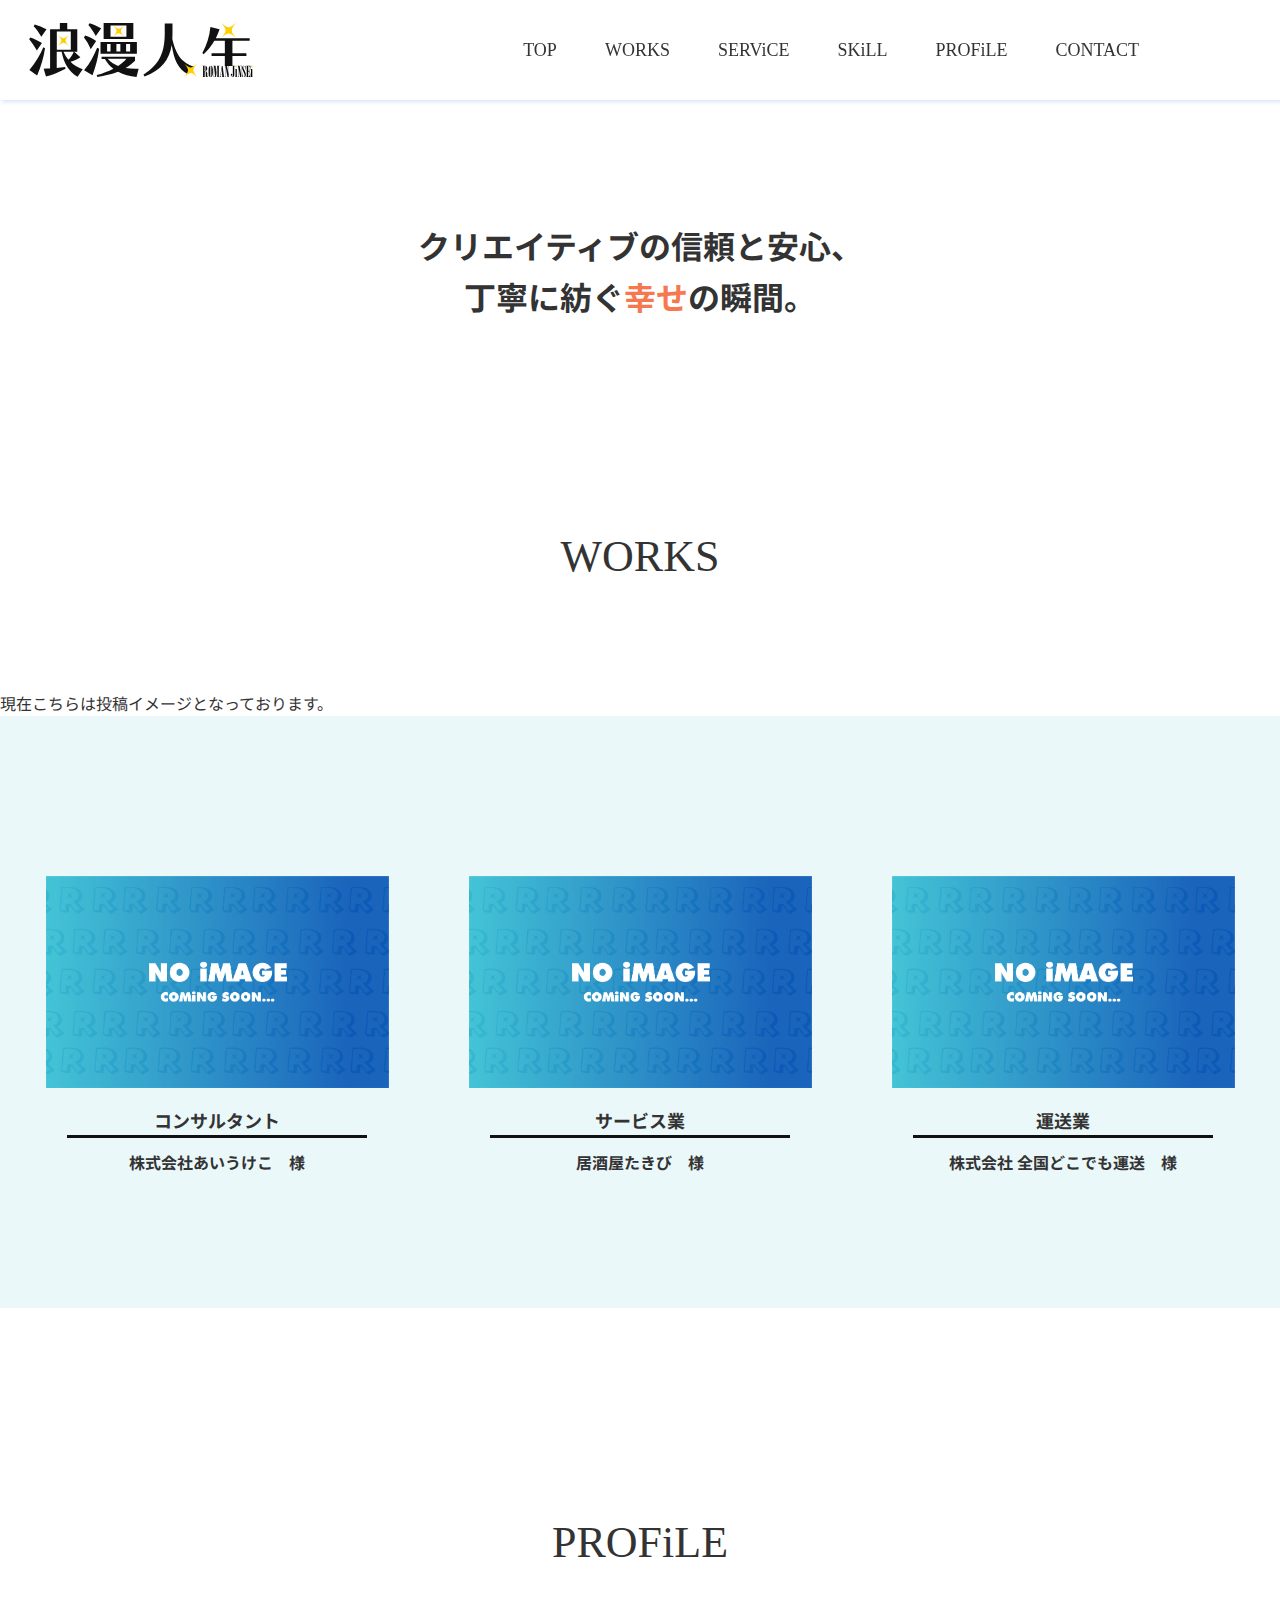
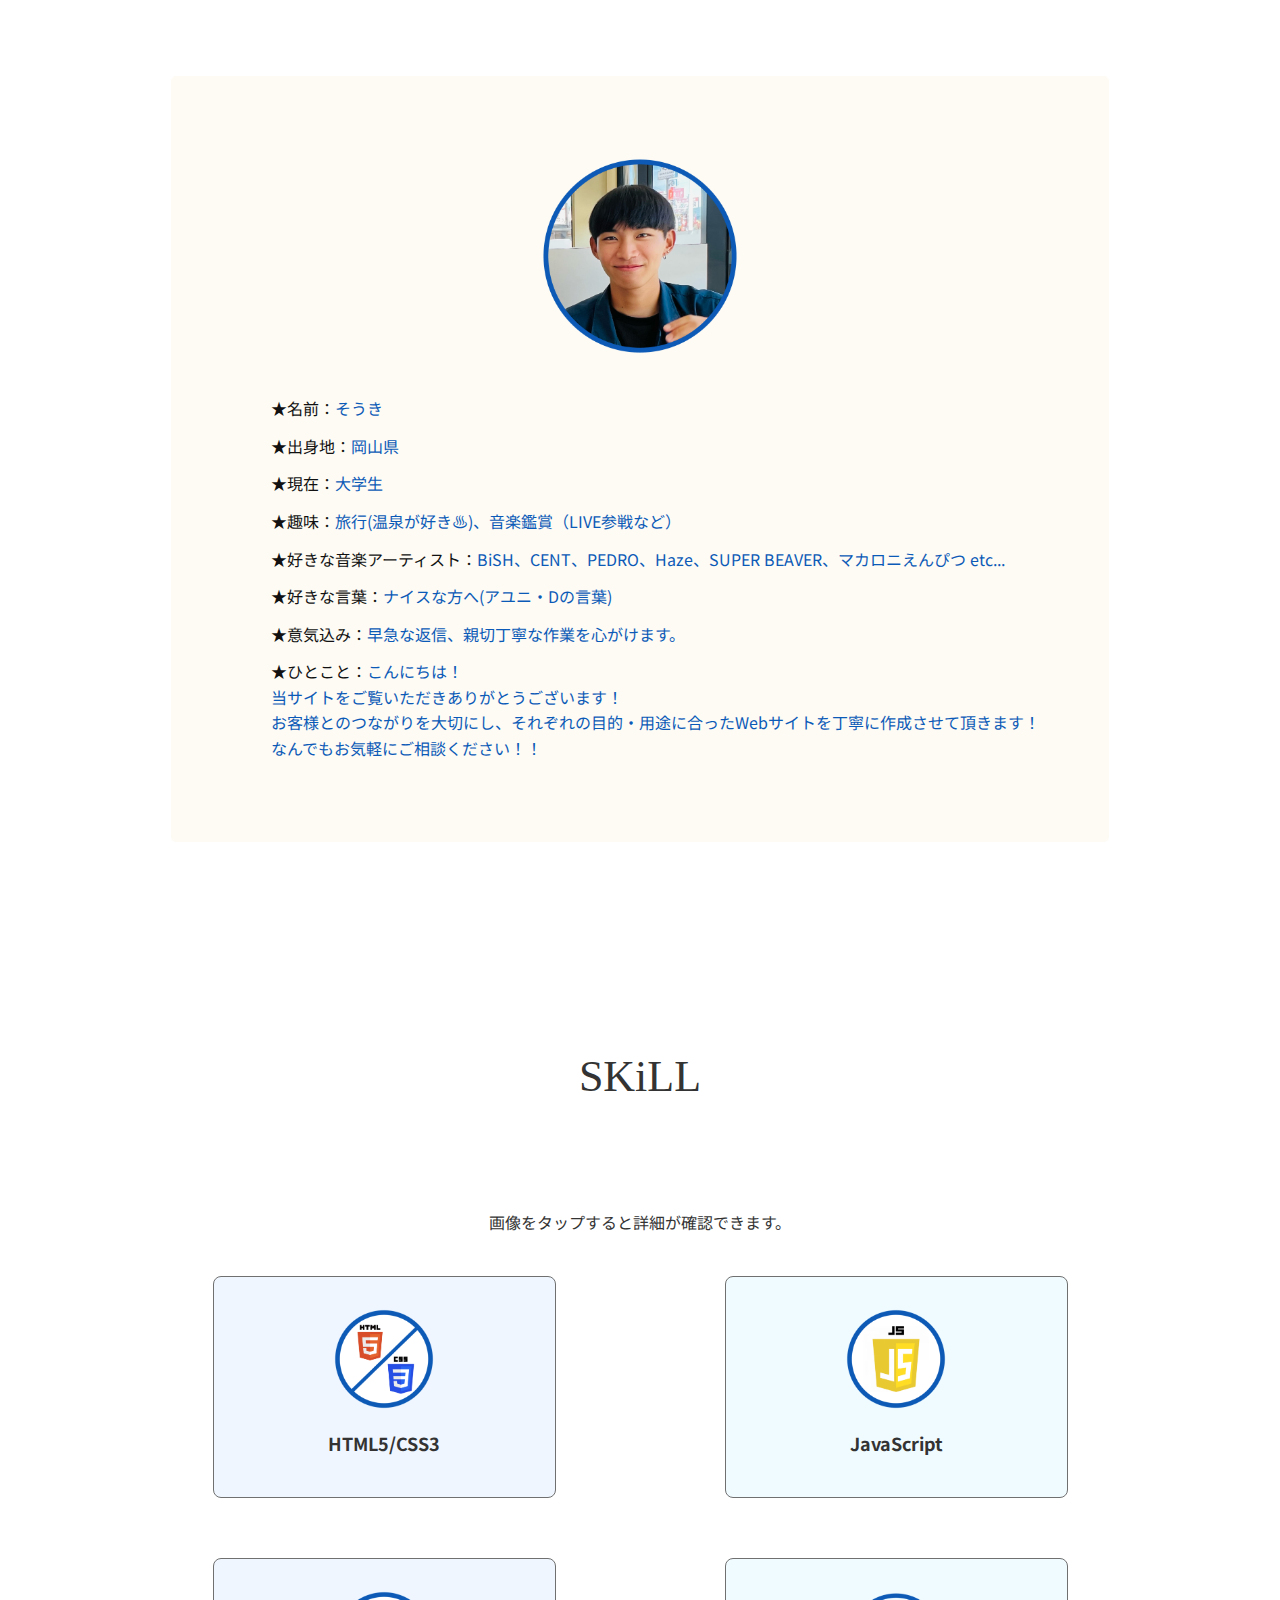
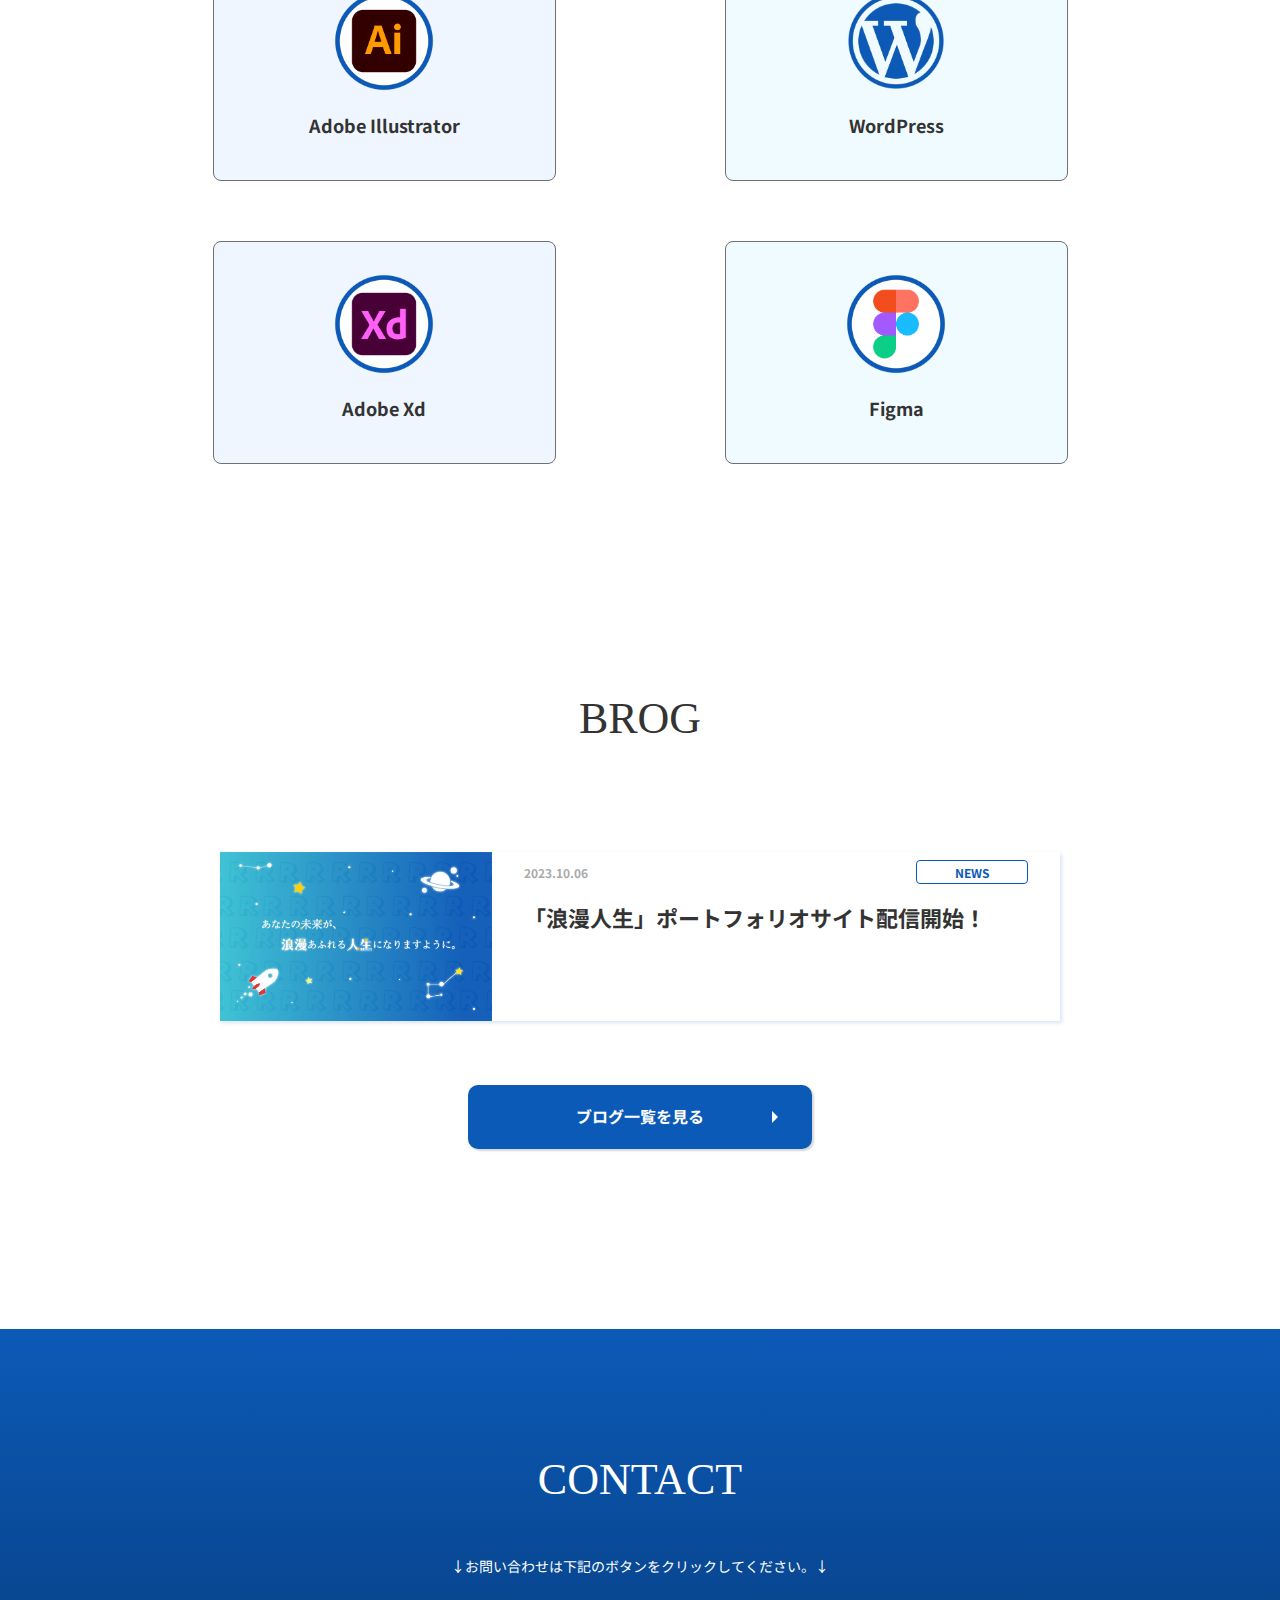
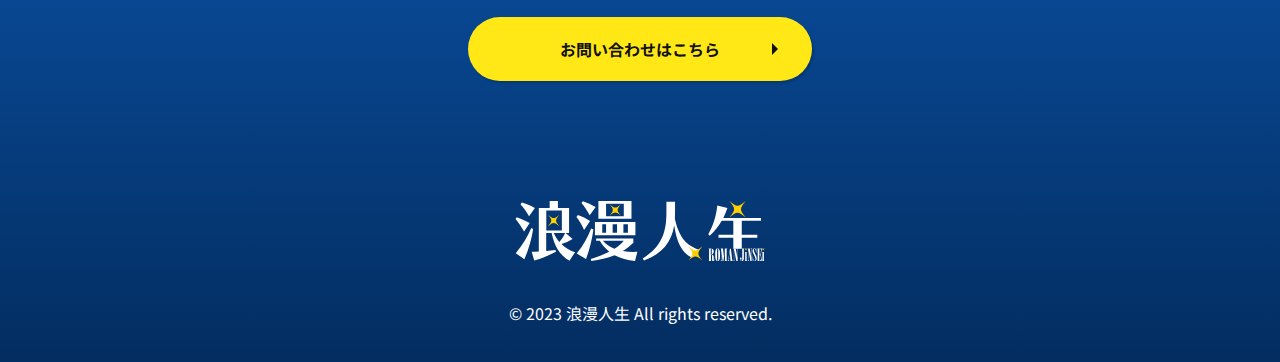
==== commit f026e52f: "Update index.html" ====
--- a/index.html
+++ b/index.html
@@ -56,11 +56,11 @@
     <nav class="header__nav nav__font" id="js-nav">
       <ul class="nav__items">
         <li class="nav-items__item"><a href="index.html">TOP</a></li>
-        <li class="nav-items__item"><a href="#">WORKS</a></li>
+        <li class="nav-items__item"><a href="404-not_found.html">WORKS</a></li>
         <li class="nav-items__item"><a href="service.html">SERViCE</a></li>
         <li class="nav-items__item"><a href="#">SKiLL</a></li>
         <li class="nav-items__item"><a href="#">PROFiLE</a></li>
-        <li class="nav-items__item"><a href="#">CONTACT</a></li>
+        <li class="nav-items__item"><a href="contact.html">CONTACT</a></li>
       </ul>
     </nav>
 
@@ -92,6 +92,9 @@
 
         <section class="contents">
           <h2 class="contents-title font_direction">WORKS</h2>
+          <div class="works_not_txt">
+            現在こちらは投稿イメージとなっております。</div>
+          
           
           <div class="works_contents">
           <div class="works_contents_wrapper hover">
@@ -203,6 +206,31 @@
   <h2 class="contents-title font_direction">BROG</h2>
   <div class="posts">
 
+<!--   <article class="post hover">
+    <a href="single.html" class="post_link">
+      <div class="post_thumb-wrapper">
+        <img
+          width="670"
+          height="418"
+          src="img/not-img_img.png"
+          alt="post_kv"
+          class="post_thumb"
+        />
+      </div>
+      
+      <div class="post_content">
+        <div class="post_meta">
+          <time class="post_meta-date">2023.10.14</time>
+          <span class="post_meta-cat">BROG</span>
+        </div>
+        
+        <h2 class="post_title">
+          僕の紀行日誌　　　　　　　　　　　　　　　　　
+        </h2>
+      </div>
+    </a>
+  </article>
+
   <article class="post hover">
     <a href="single.html" class="post_link">
       <div class="post_thumb-wrapper">
@@ -214,46 +242,19 @@
           class="post_thumb"
         />
       </div>
-      <!-- /.post_thumb-wrapper -->
-      <div class="post_content">
-        <div class="post_meta">
-          <time class="post_meta-date">2023.10.14</time>
-          <span class="post_meta-cat">BROG</span>
-        </div>
-        <!-- ./post_meta -->
-        <h2 class="post_title">
-          僕の紀行日誌　　　　　　　　　　　　　　　　　
-        </h2>
-      </div>
-      <!-- /.post_content -->
-    </a>
-  </article>
-
-  <article class="post hover">
-    <a href="single.html" class="post_link">
-      <div class="post_thumb-wrapper">
-        <img
-          width="670"
-          height="418"
-          src="img/not-img_img.png"
-          alt="post_kv"
-          class="post_thumb"
-        />
-      </div>
-      <!-- /.post_thumb-wrapper -->
       <div class="post_content">
         <div class="post_meta">
           <time class="post_meta-date">2023.10.14</time>
           <span class="post_meta-cat">REPORT</span>
         </div>
-        <!-- ./post_meta -->
+      
         <h2 class="post_title">
           今日のひとこと　　　　　　　　　　　　　　　　
         </h2>
       </div>
-      <!-- /.post_content -->
+    
     </a>
-  </article>
+  </article> -->
 
   <article class="post hover">
     <a href="single.html" class="post_link">
@@ -263,13 +264,12 @@
           height="418"
           src="img/kv_contents-04.png"
           alt="post_kv"
-          class="post_thumb"
-        />
+          class="post_thumb"/>
       </div>
       <!-- /.post_thumb-wrapper -->
       <div class="post_content">
         <div class="post_meta">
-          <time class="post_meta-date">2023.10.14</time>
+          <time class="post_meta-date">2023.10.06</time>
           <span class="post_meta-cat">NEWS</span>
         </div>
         <!-- ./post_meta -->
--- a/css/style.css
+++ b/css/style.css
@@ -1320,7 +1320,7 @@
 
 /* --- single.html --- */
 .page_back_link {
-  margin: 80px 20px 28px;
+  margin: 140px 20px 28px;
   color: var(--gray-color-02);
 }
 @media screen and (min-width: 1080px) {
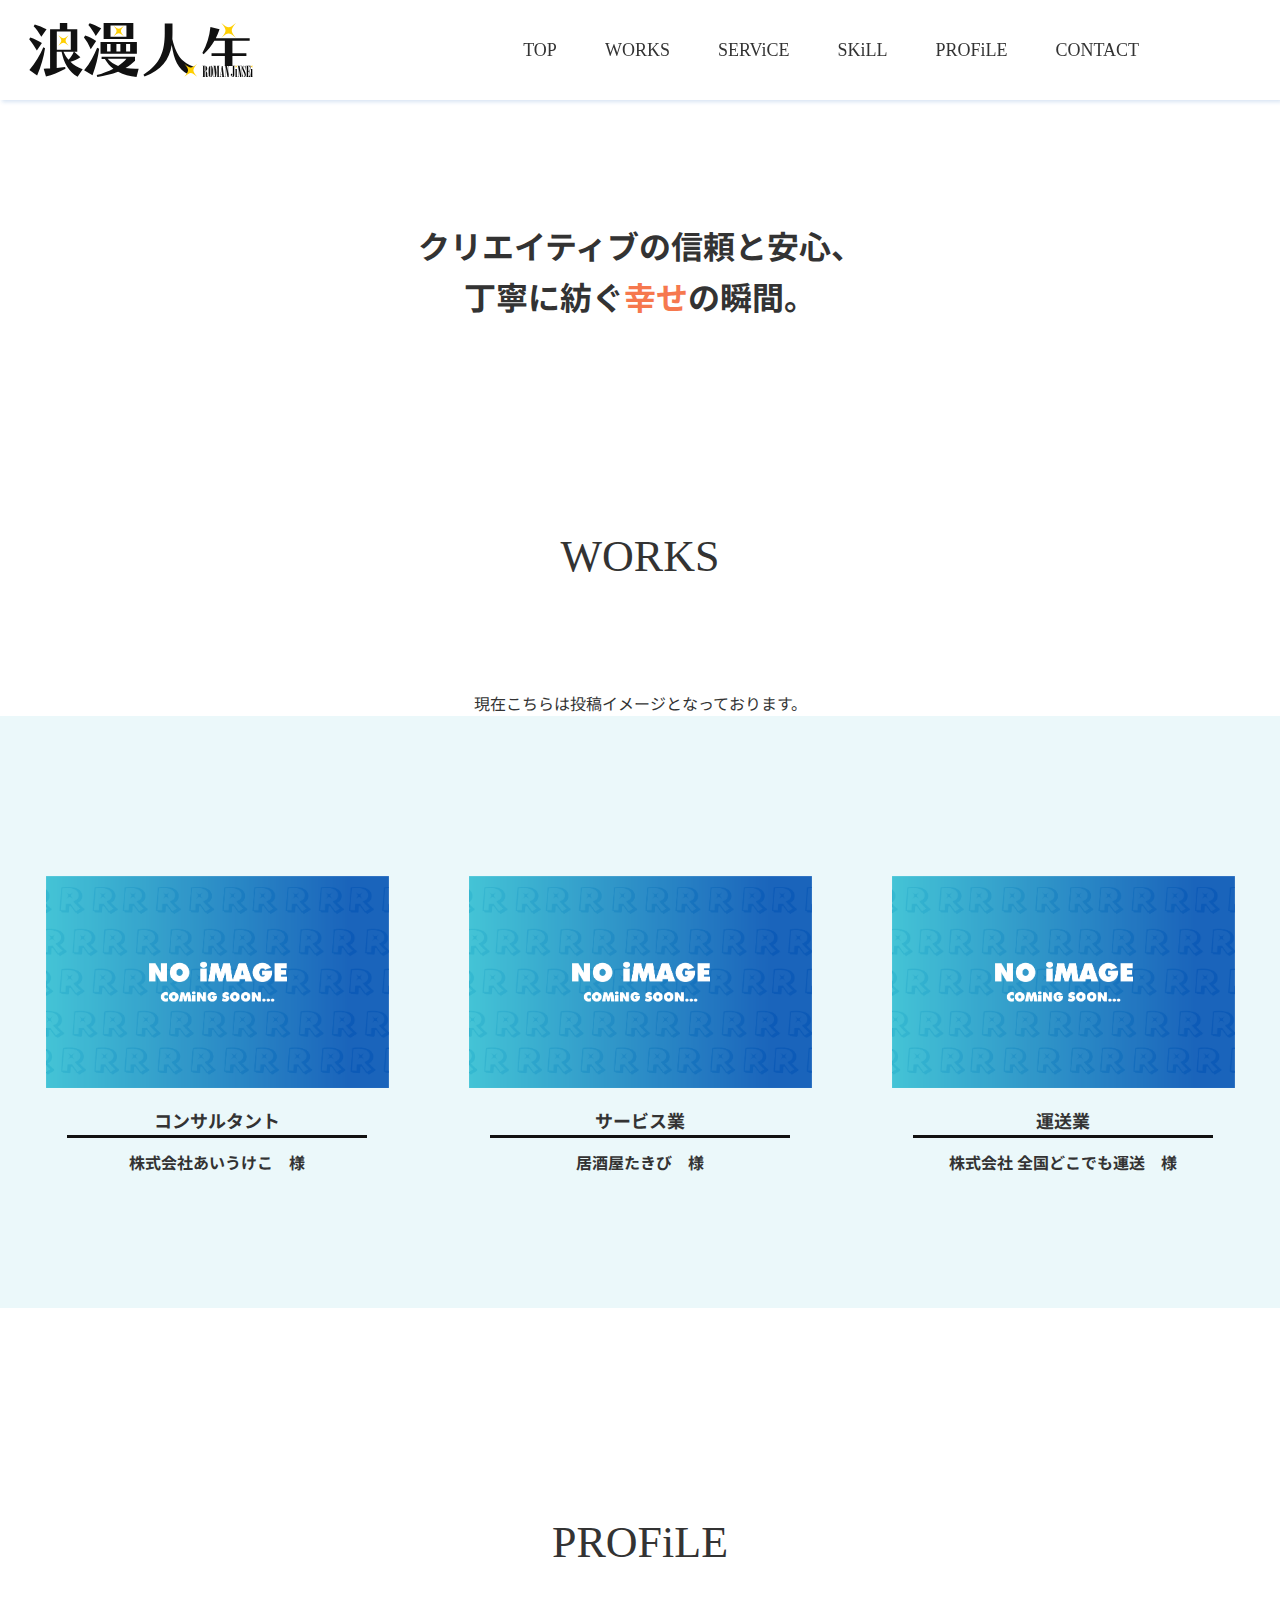
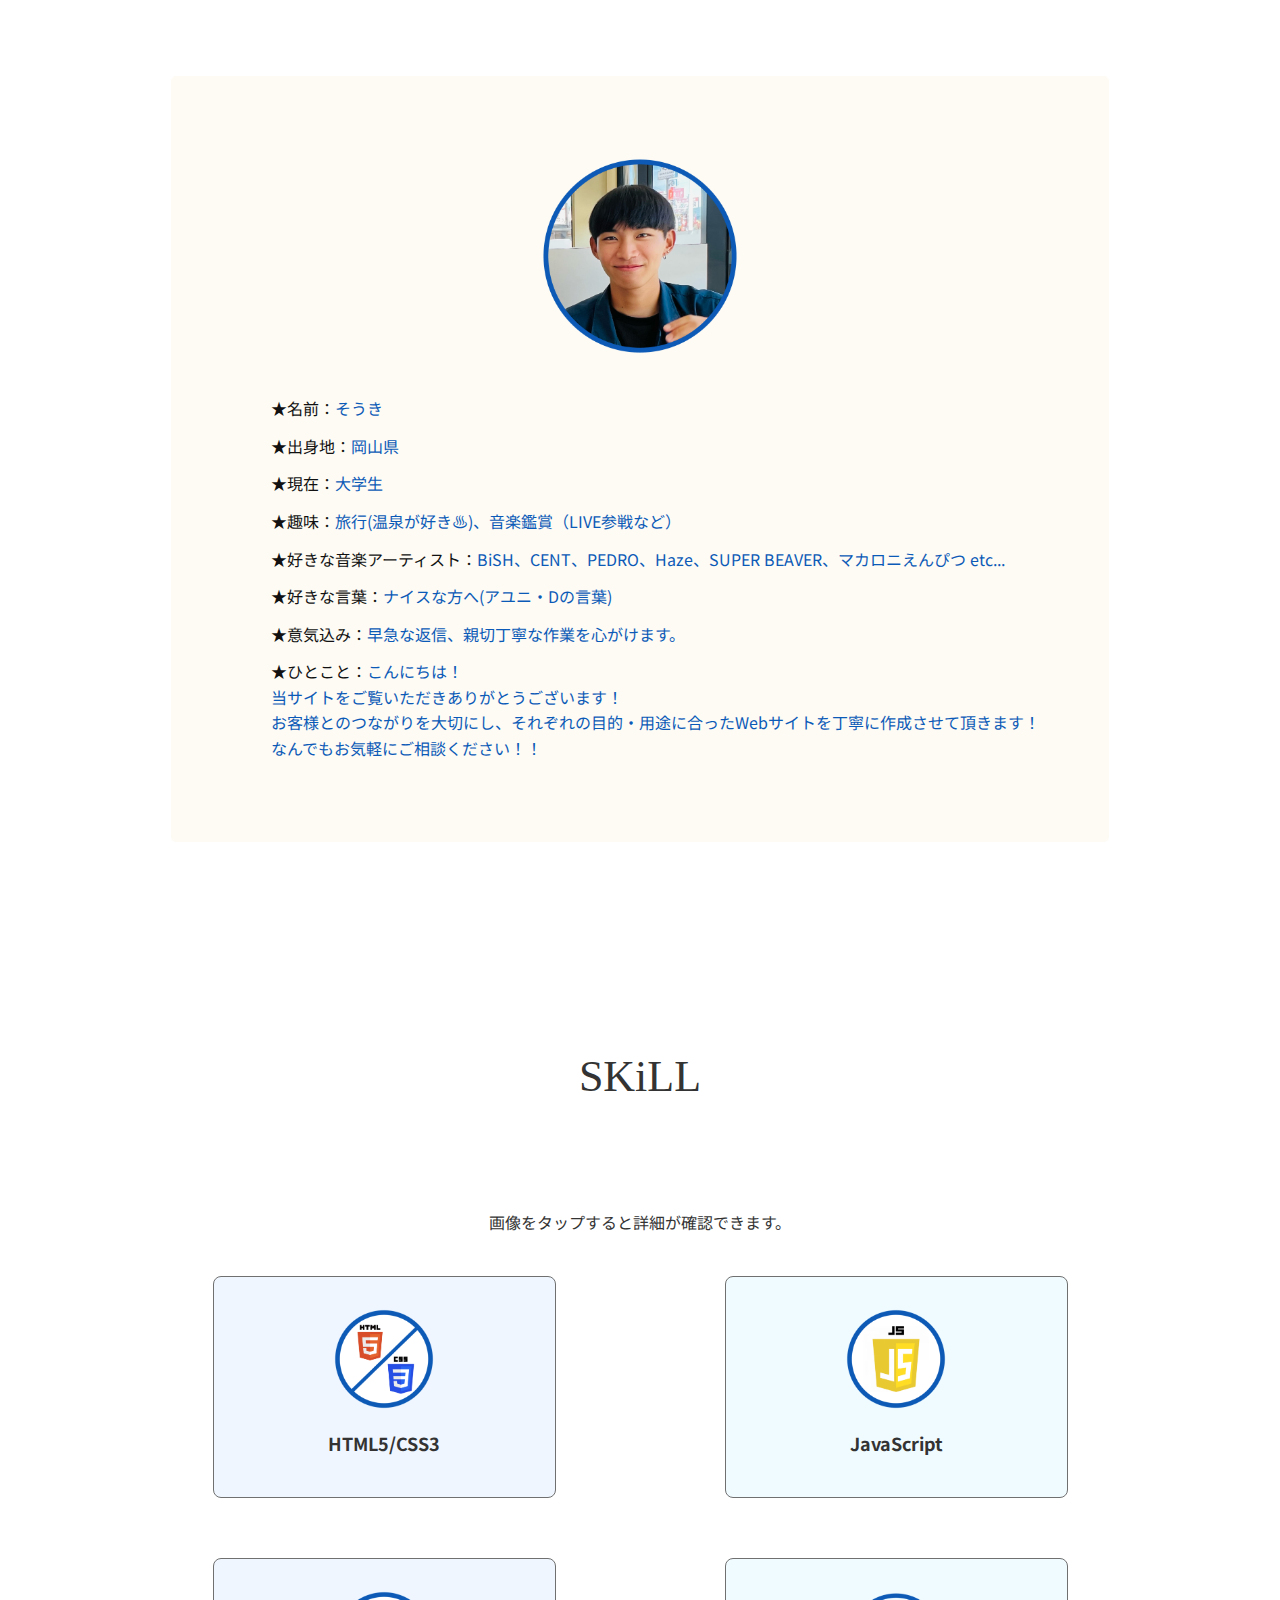
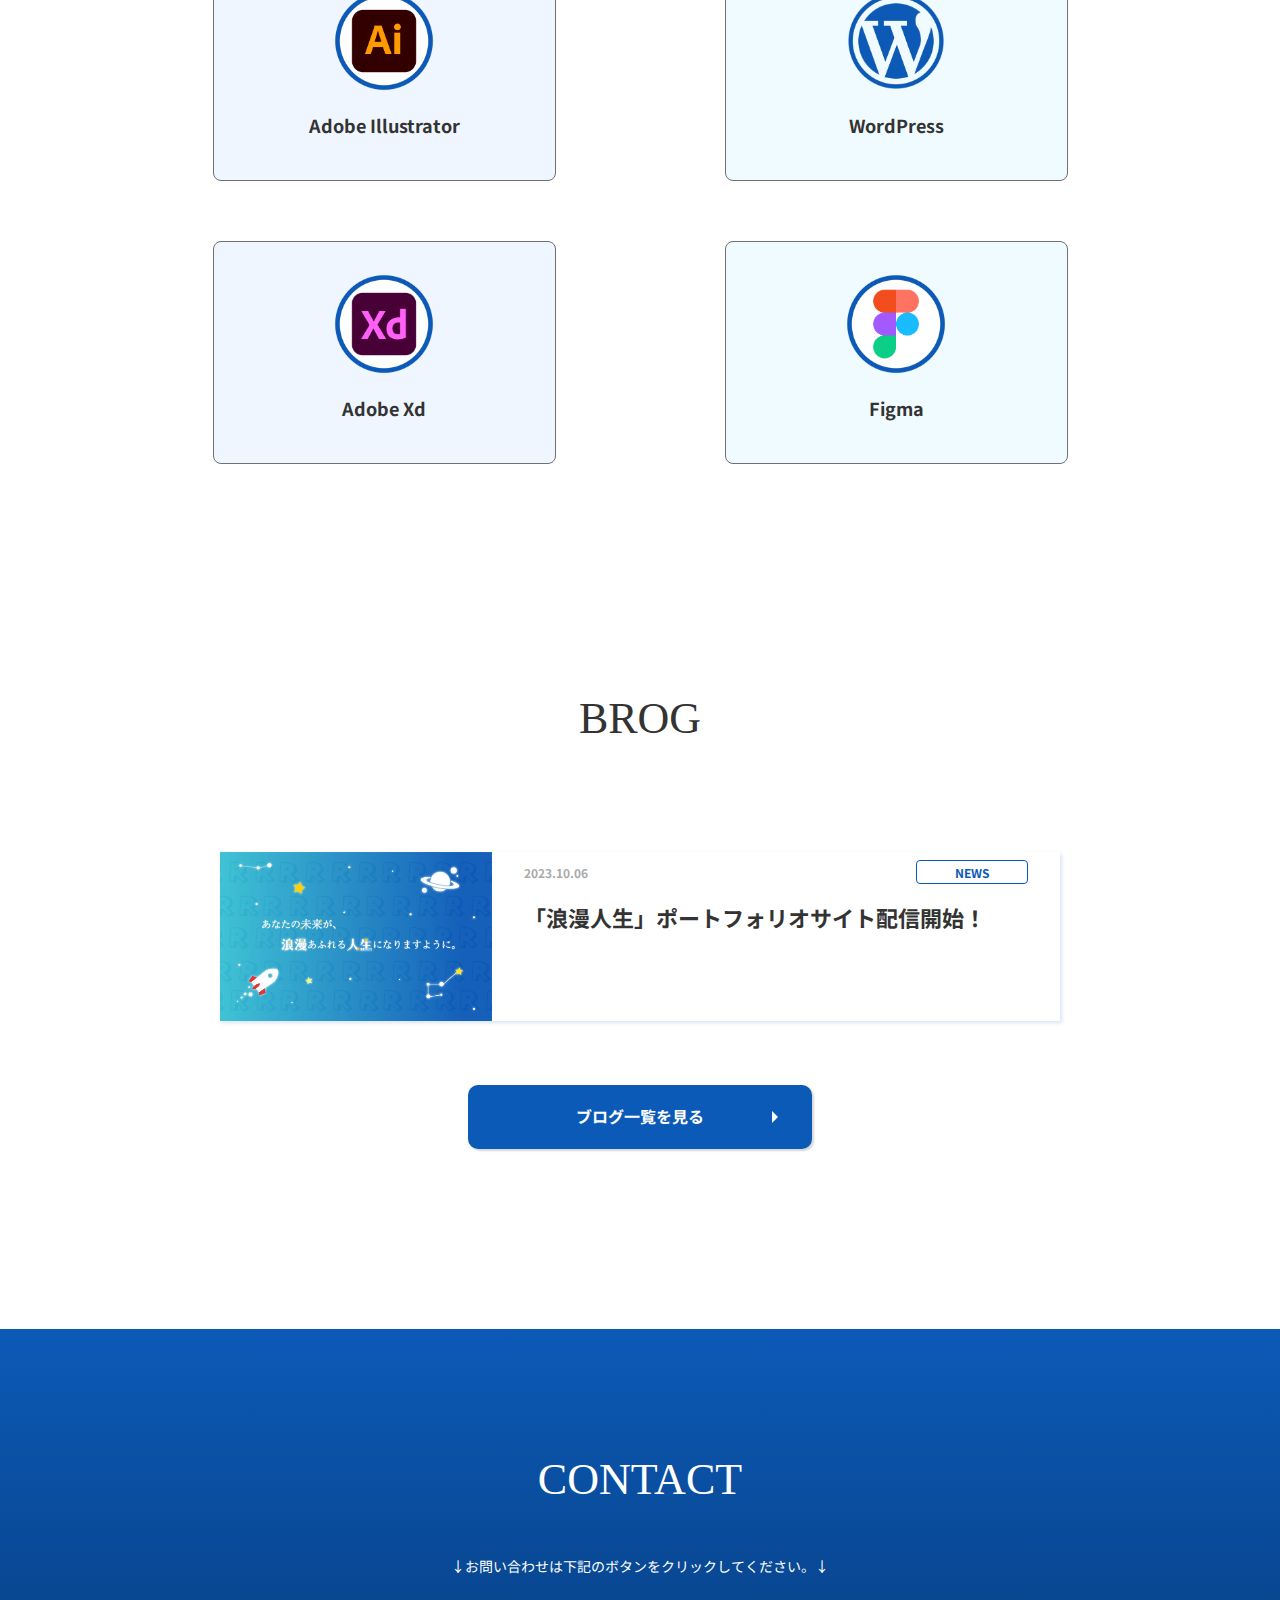
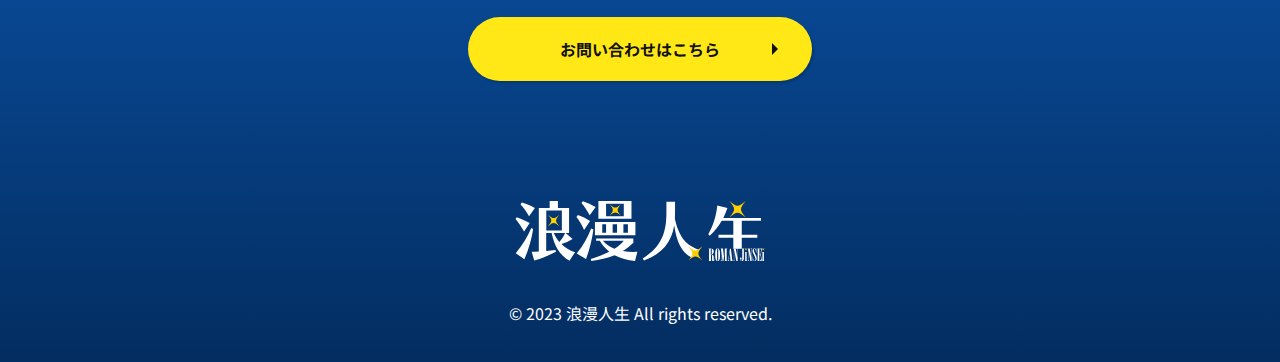
==== commit 925813dc: "Update index.html" ====
--- a/index.html
+++ b/index.html
@@ -32,6 +32,15 @@
   <link rel="icon" type="image/png" sizes="32x32" href="img/favicon_io/favicon-32x32.png">
   <link rel="icon" type="image/png" sizes="16x16" href="img/favicon_io/favicon-16x16.png">
   <link rel="manifest" href="img/favicon_io/site.webmanifest">
+
+<!--     ogp       -->
+    <meta property="og:site_name" content="浪漫人生" />
+    <meta property="og:url" content="https://souki1213.github.io/SOUKi1213-github.io/index.html" />
+    <meta property="og:type" content="website" />
+    <meta property="og:title" content="浪漫人生" />
+    <meta property="og:description" content="こちらは浪漫人生オリジナルポートフォリオです。制作依頼、お問い合わせはこちら。" />
+    <meta property="og:image" content="img/ogp_img.png" />
+    
 </head>
 
 
--- a/css/style.css
+++ b/css/style.css
@@ -360,6 +360,10 @@
 }
 
 /*------- works -------*/
+.works_not_txt {
+text-align: center;
+}
+
 .works_contents {
   padding: 80px 0;
   background: rgba(55, 190, 210, 0.1);
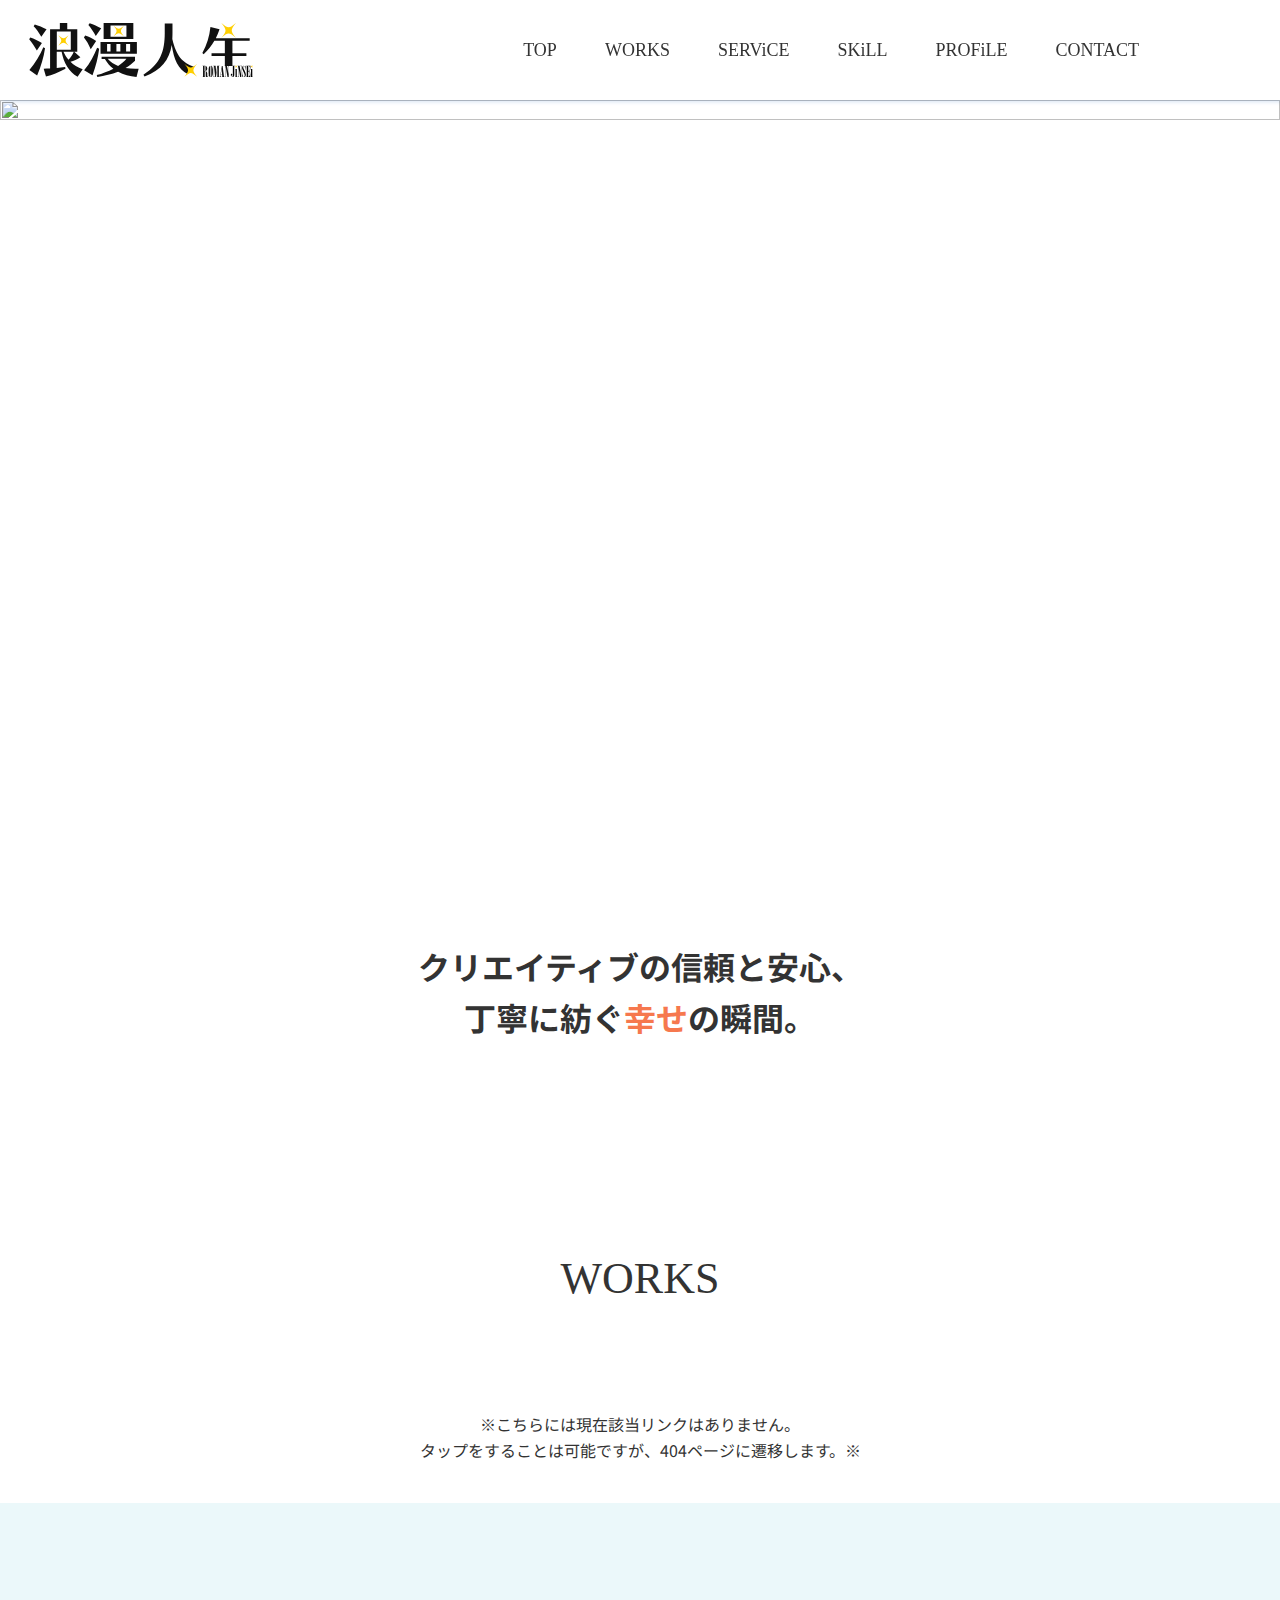
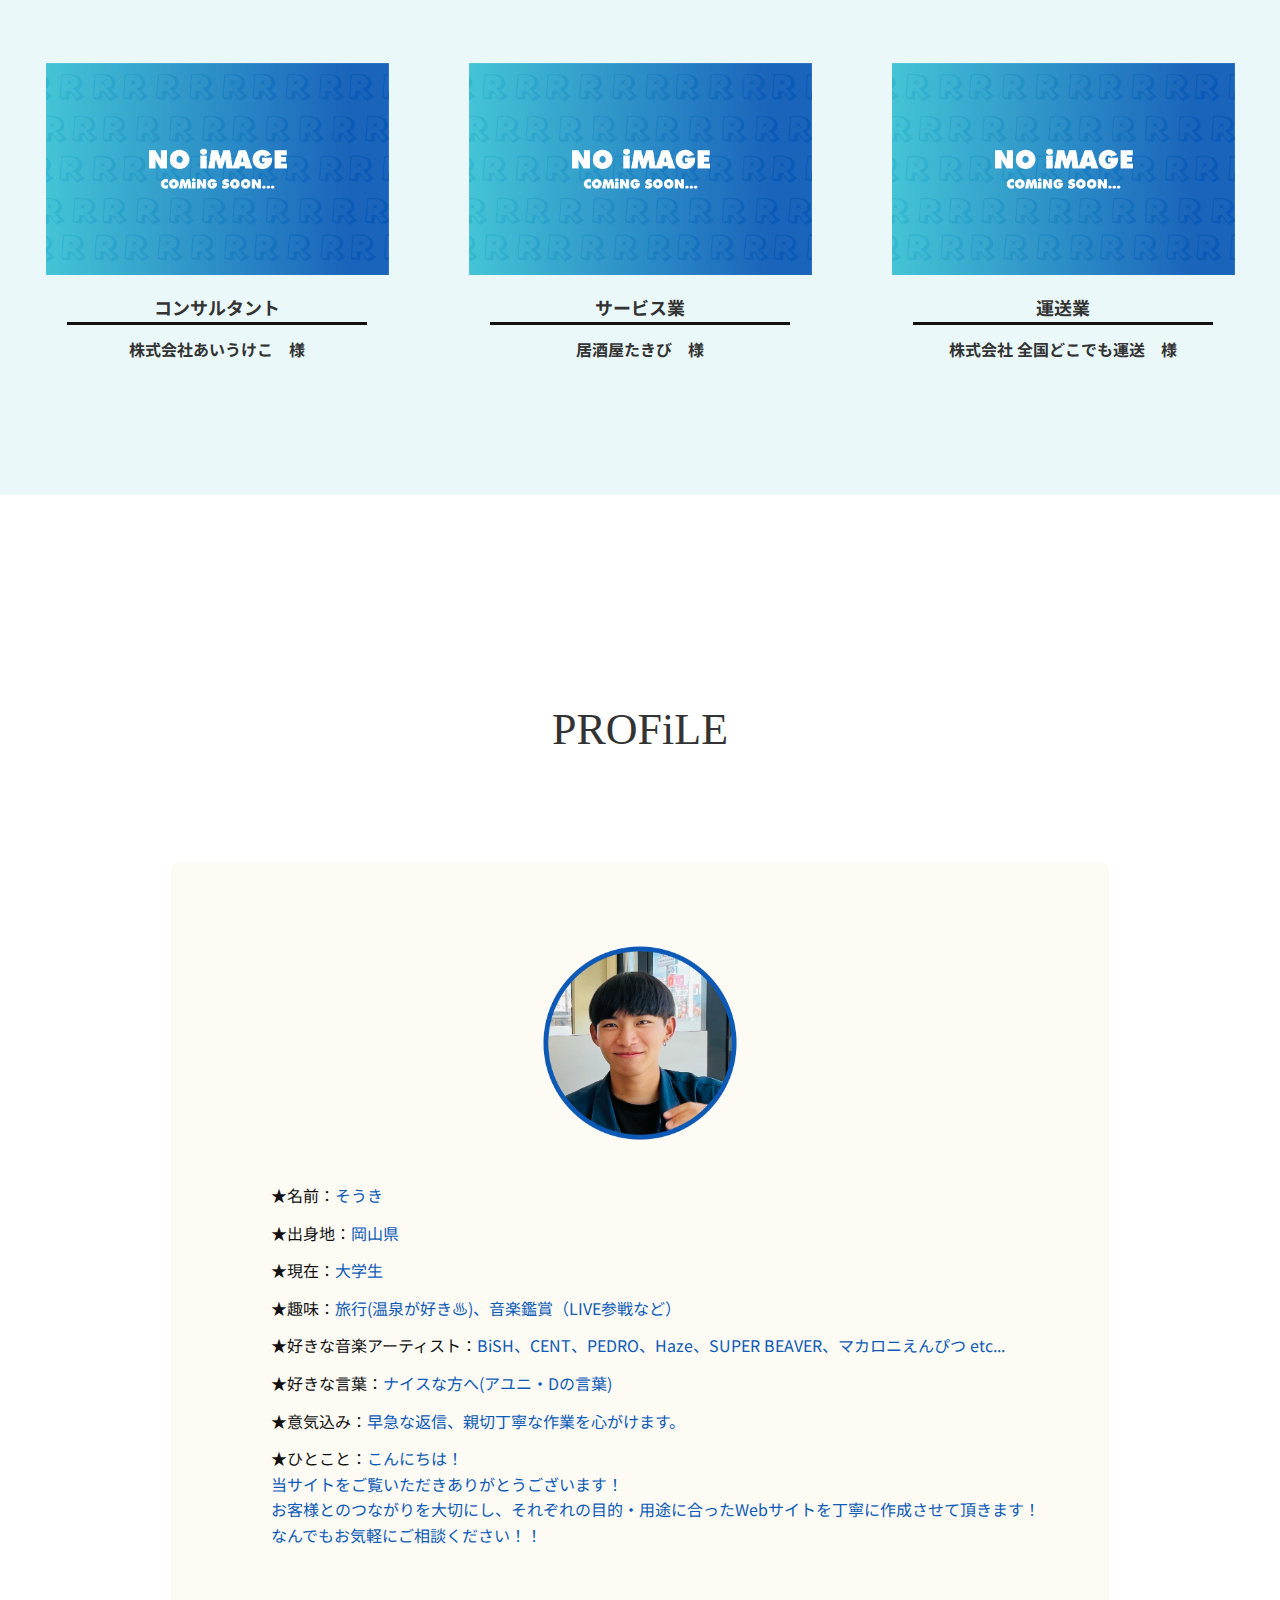
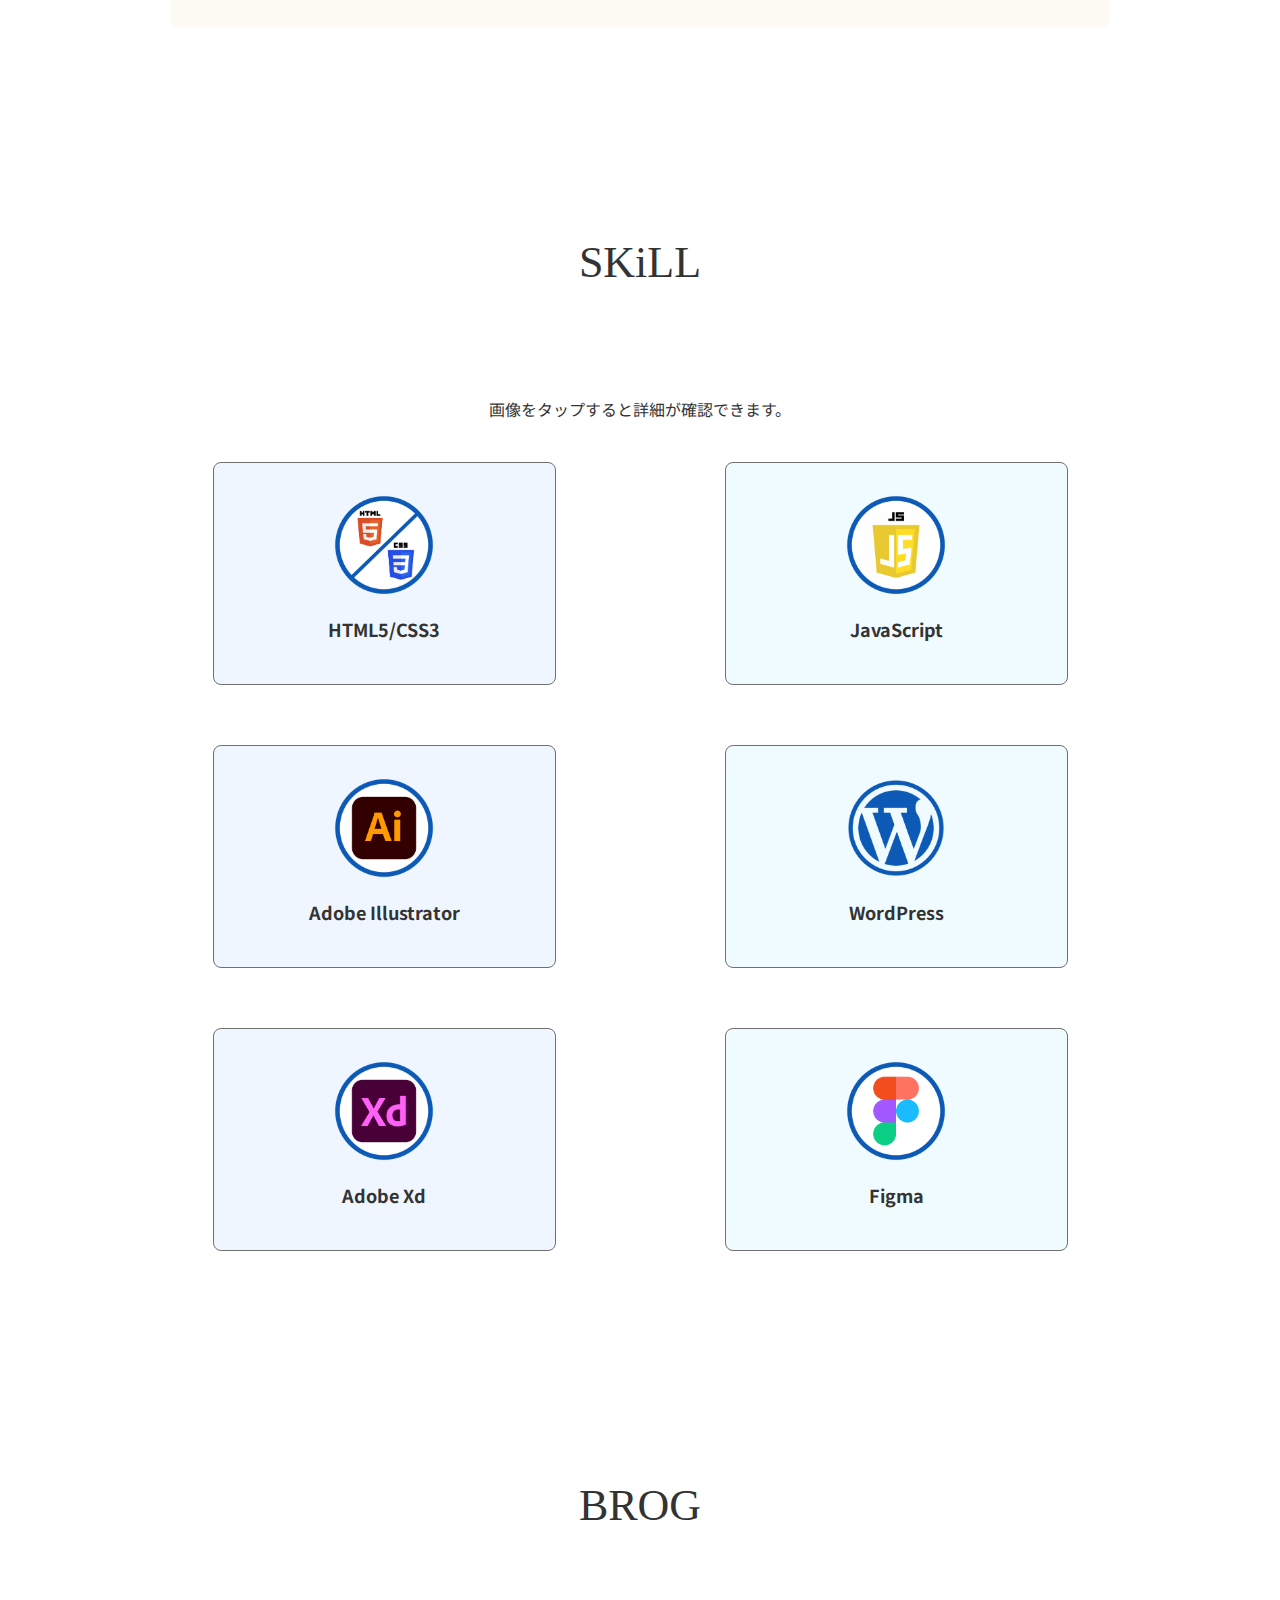
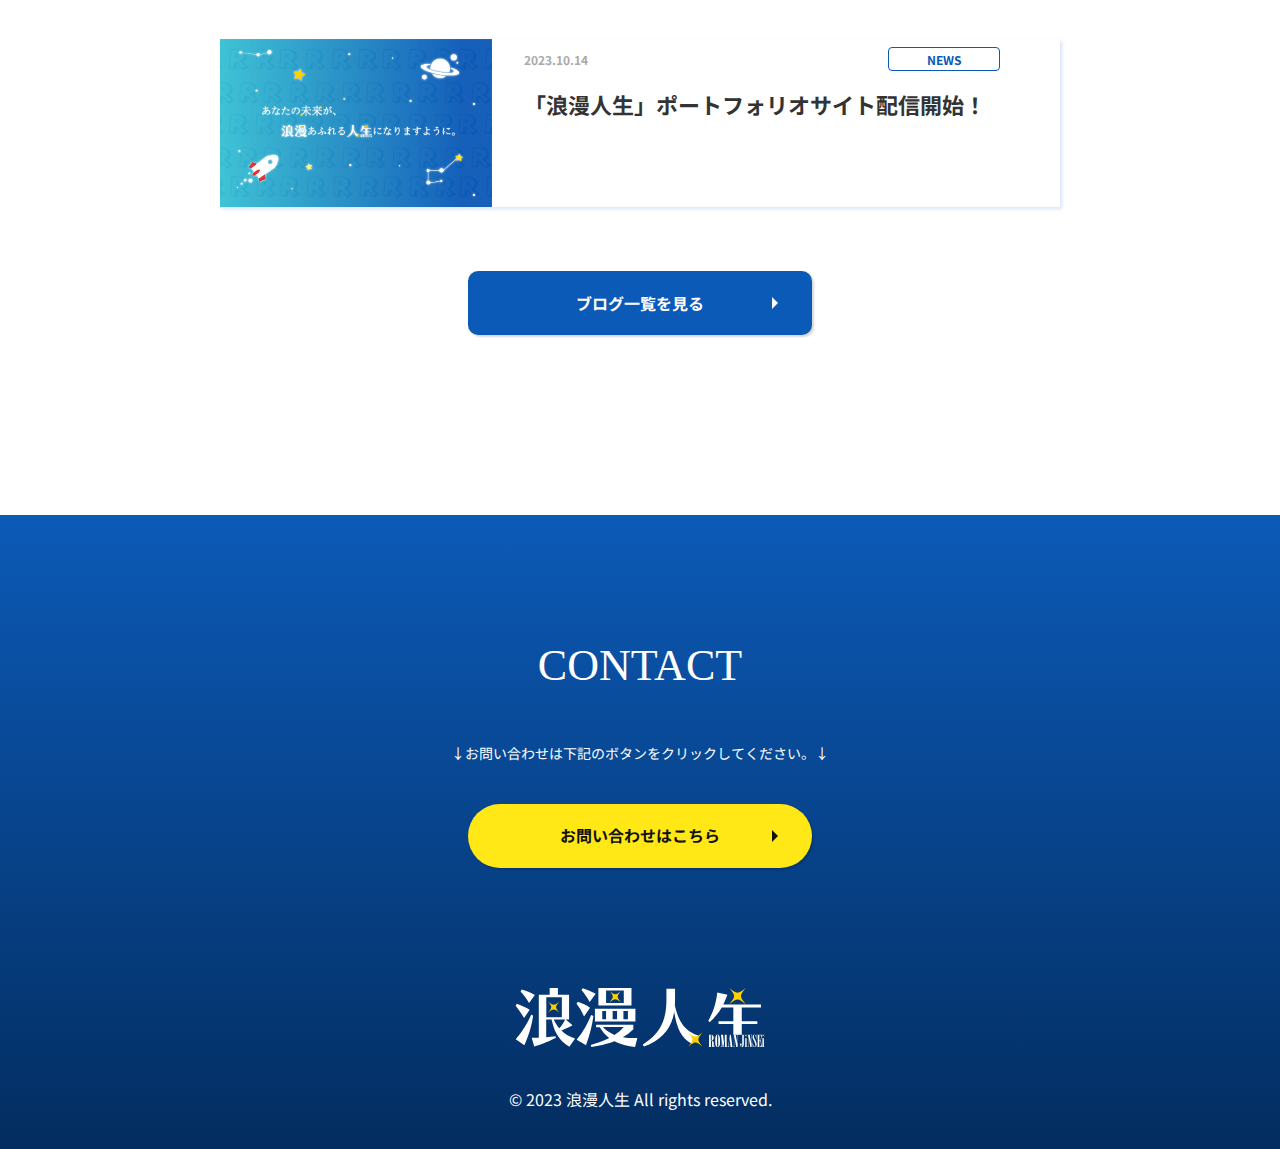
==== commit 8f2862fe: "Update index.html" ====
--- a/index.html
+++ b/index.html
@@ -16,7 +16,8 @@
     <link
       href="https://fonts.googleapis.com/css2?family=Noto+Sans+JP:wght@400;700&display=swap"
       rel="stylesheet"/>
-<!-- adobe fonts -->
+    
+      <!-- adobe fonts -->
 <link rel="stylesheet" href="https://use.typekit.net/syf4qqk.css">
 
     <!-- css -->
@@ -40,7 +41,6 @@
     <meta property="og:title" content="浪漫人生" />
     <meta property="og:description" content="こちらは浪漫人生オリジナルポートフォリオです。制作依頼、お問い合わせはこちら。" />
     <meta property="og:image" content="img/ogp_img.png" />
-    
 </head>
 
 
@@ -67,8 +67,8 @@
         <li class="nav-items__item"><a href="index.html">TOP</a></li>
         <li class="nav-items__item"><a href="404-not_found.html">WORKS</a></li>
         <li class="nav-items__item"><a href="service.html">SERViCE</a></li>
-        <li class="nav-items__item"><a href="#">SKiLL</a></li>
-        <li class="nav-items__item"><a href="#">PROFiLE</a></li>
+        <li class="nav-items__item"><a href="#skill__ttl">SKiLL</a></li>
+        <li class="nav-items__item"><a href="#profile__ttl">PROFiLE</a></li>
         <li class="nav-items__item"><a href="contact.html">CONTACT</a></li>
       </ul>
     </nav>
@@ -84,8 +84,9 @@
 
       <!-- kv -->
     <div class="top-kv js_top_kv">
-      <img src="img/kv_sp.png" alt="top-kv" class="top-kv_sp">
-      <img src="img/kv.png" alt="" class="top-kv_pc">
+      <img src="img/kv_sp.png" alt="top-kv" class="top-kv_sp" 
+       width="375" height="596">
+      <img src="img/kv.png" alt="" class="top-kv_pc" width="1363" height="768">
     </div>
 
 
@@ -101,9 +102,8 @@
 
         <section class="contents">
           <h2 class="contents-title font_direction">WORKS</h2>
-          <div class="works_not_txt">
-            現在こちらは投稿イメージとなっております。</div>
-          
+          <div class="works_onegai">※こちらには現在該当リンクはありません。<br>
+          タップをすることは可能ですが、404ページに遷移します。※</div>
           
           <div class="works_contents">
           <div class="works_contents_wrapper hover">
@@ -136,7 +136,7 @@
         </div>
         <div class="works_contents_title">運送業</div>
 
-        <p class="works_comp-name">株式会社 全国どこでも運送　様</p></a>
+        <div id="profile__ttl"></div><p class="works_comp-name">株式会社 全国どこでも運送　様</p></a>
       </div>
     </div>
 
@@ -156,14 +156,13 @@
                     <div class="m_profile-contents_txt"><span class="m_profile-contents_ditail">★好きな音楽アーティスト：</span>BiSH、CENT、PEDRO、Haze、SUPER BEAVER、マカロニえんぴつ etc...</div>
                     <div class="m_profile-contents_txt"><span class="m_profile-contents_ditail">★好きな言葉：</span>ナイスな方へ(アユニ・Dの言葉)</div>
                     <div class="m_profile-contents_txt"><span class="m_profile-contents_ditail">★意気込み：</span>早急な返信、親切丁寧な作業を心がけます。</div>
-                    <div class="m_profile-contents_txt"><span class="m_profile-contents_ditail">★ひとこと：</span>こんにちは！<br>
+                    <div id="skill__ttl"></div><div class="m_profile-contents_txt"><span class="m_profile-contents_ditail">★ひとこと：</span>こんにちは！<br>
                       当サイトをご覧いただきありがとうございます！<br>
                       お客様とのつながりを大切にし、それぞれの目的・用途に合ったWebサイトを丁寧に作成させて頂きます！ <br>
                       なんでもお気軽にご相談ください！！</div>
                   </div>
               </div>
             </section>
-
 
 
 <!-- skill -->
@@ -214,57 +213,6 @@
 <section class="brog">
   <h2 class="contents-title font_direction">BROG</h2>
   <div class="posts">
-
-<!--   <article class="post hover">
-    <a href="single.html" class="post_link">
-      <div class="post_thumb-wrapper">
-        <img
-          width="670"
-          height="418"
-          src="img/not-img_img.png"
-          alt="post_kv"
-          class="post_thumb"
-        />
-      </div>
-      
-      <div class="post_content">
-        <div class="post_meta">
-          <time class="post_meta-date">2023.10.14</time>
-          <span class="post_meta-cat">BROG</span>
-        </div>
-        
-        <h2 class="post_title">
-          僕の紀行日誌　　　　　　　　　　　　　　　　　
-        </h2>
-      </div>
-    </a>
-  </article>
-
-  <article class="post hover">
-    <a href="single.html" class="post_link">
-      <div class="post_thumb-wrapper">
-        <img
-          width="670"
-          height="418"
-          src="img/not-img_img.png"
-          alt="post_kv"
-          class="post_thumb"
-        />
-      </div>
-      <div class="post_content">
-        <div class="post_meta">
-          <time class="post_meta-date">2023.10.14</time>
-          <span class="post_meta-cat">REPORT</span>
-        </div>
-      
-        <h2 class="post_title">
-          今日のひとこと　　　　　　　　　　　　　　　　
-        </h2>
-      </div>
-    
-    </a>
-  </article> -->
-
   <article class="post hover">
     <a href="single.html" class="post_link">
       <div class="post_thumb-wrapper">
@@ -273,17 +221,18 @@
           height="418"
           src="img/kv_contents-04.png"
           alt="post_kv"
-          class="post_thumb"/>
+          class="post_thumb"
+        />
       </div>
       <!-- /.post_thumb-wrapper -->
       <div class="post_content">
         <div class="post_meta">
-          <time class="post_meta-date">2023.10.06</time>
+          <time class="post_meta-date">2023.10.14</time>
           <span class="post_meta-cat">NEWS</span>
         </div>
         <!-- ./post_meta -->
         <h2 class="post_title">
-          「浪漫人生」ポートフォリオサイト配信開始！　　
+          「浪漫人生」ポートフォリオサイト配信開始！
         </h2>
       </div>
       <!-- /.post_content -->
--- a/css/style.css
+++ b/css/style.css
@@ -360,10 +360,6 @@
 }
 
 /*------- works -------*/
-.works_not_txt {
-text-align: center;
-}
-
 .works_contents {
   padding: 80px 0;
   background: rgba(55, 190, 210, 0.1);
@@ -461,6 +457,7 @@
 
 @media screen and (min-width: 1080px) {
   .skill__container {
+    max-width: 1160px;
     display: flex;
     width: 80%;
     flex-wrap: wrap;
@@ -576,6 +573,11 @@
   justify-content: space-between;
   align-items: center;
 }
+@media screen and (min-width: 768px) {
+  .post_meta {
+    margin: 0 80px 0 0;
+  }
+}
 
 .post_meta-date {
   color: #aaa;
@@ -595,6 +597,12 @@
   border: 1px solid var(--accent-color02);
   border-radius: 4px;
 }
+@media screen and (min-width: 768px) {
+  .post_meta-cat {
+    margin-left: 300px;
+  }
+}
+
 
 
 .post_title {
@@ -753,6 +761,9 @@
   border-radius: 4px;
 }
 
+.service_point_txt {
+  margin: 20px;
+}
 @media screen and (min-width: 1080px) {
   .service_point_txt {
     font-size: 18px;
@@ -951,9 +962,9 @@
 @media screen and (min-width: 768px) {
   .contact_form_mail-txt {
     width: 60%;
-   margin: 12px auto;
-   font-size: 14px;
-   color: var(--gray-color-02);
+    margin: 12px auto;
+    font-size: 14px;
+    color: var(--gray-color-02);
   }
 }
 
@@ -1322,14 +1333,14 @@
 }
 
 
-/* --- single.html --- */
+/* --- brog.html --- */
 .page_back_link {
-  margin: 140px 20px 28px;
+  margin: 120px 20px 28px;
   color: var(--gray-color-02);
 }
 @media screen and (min-width: 1080px) {
   .page_back_link {
-    margin: 120px 200px 40px;
+    margin: 180px 450px 60px;
   }
 }
 
@@ -1341,7 +1352,7 @@
 }
 @media screen and (min-width: 1080px) {
   .brog_post_meta {
-    margin: 0 200px 20px;
+    margin: 0 500px 20px;
   }
 }
 
@@ -1360,7 +1371,7 @@
 @media screen and (min-width: 1080px) {
   .single_brog-title {
     font-size: 28px;
-    margin: 0 200px;
+    margin: 0 500px;
   }
 }
 
@@ -1369,14 +1380,14 @@
 }
 @media screen and (min-width: 1080px) {
   .single_brog-txt {
-    margin: 80px 200px 40px;
+    margin: 80px 500px 40px;
   }
 }
 
 .brog_img {
   width: 323px;
   height: 212px;
-  margin: 0 auto 180px;
+  margin: 0 auto 300px;
 }
 @media screen and (min-width: 1080px) {
   .brog_img {
@@ -1391,3 +1402,8 @@
   font-size: 18px;
   text-align: center;
 }
+
+.works_onegai {
+  text-align: center;
+  margin:0 20px 40px;
+}
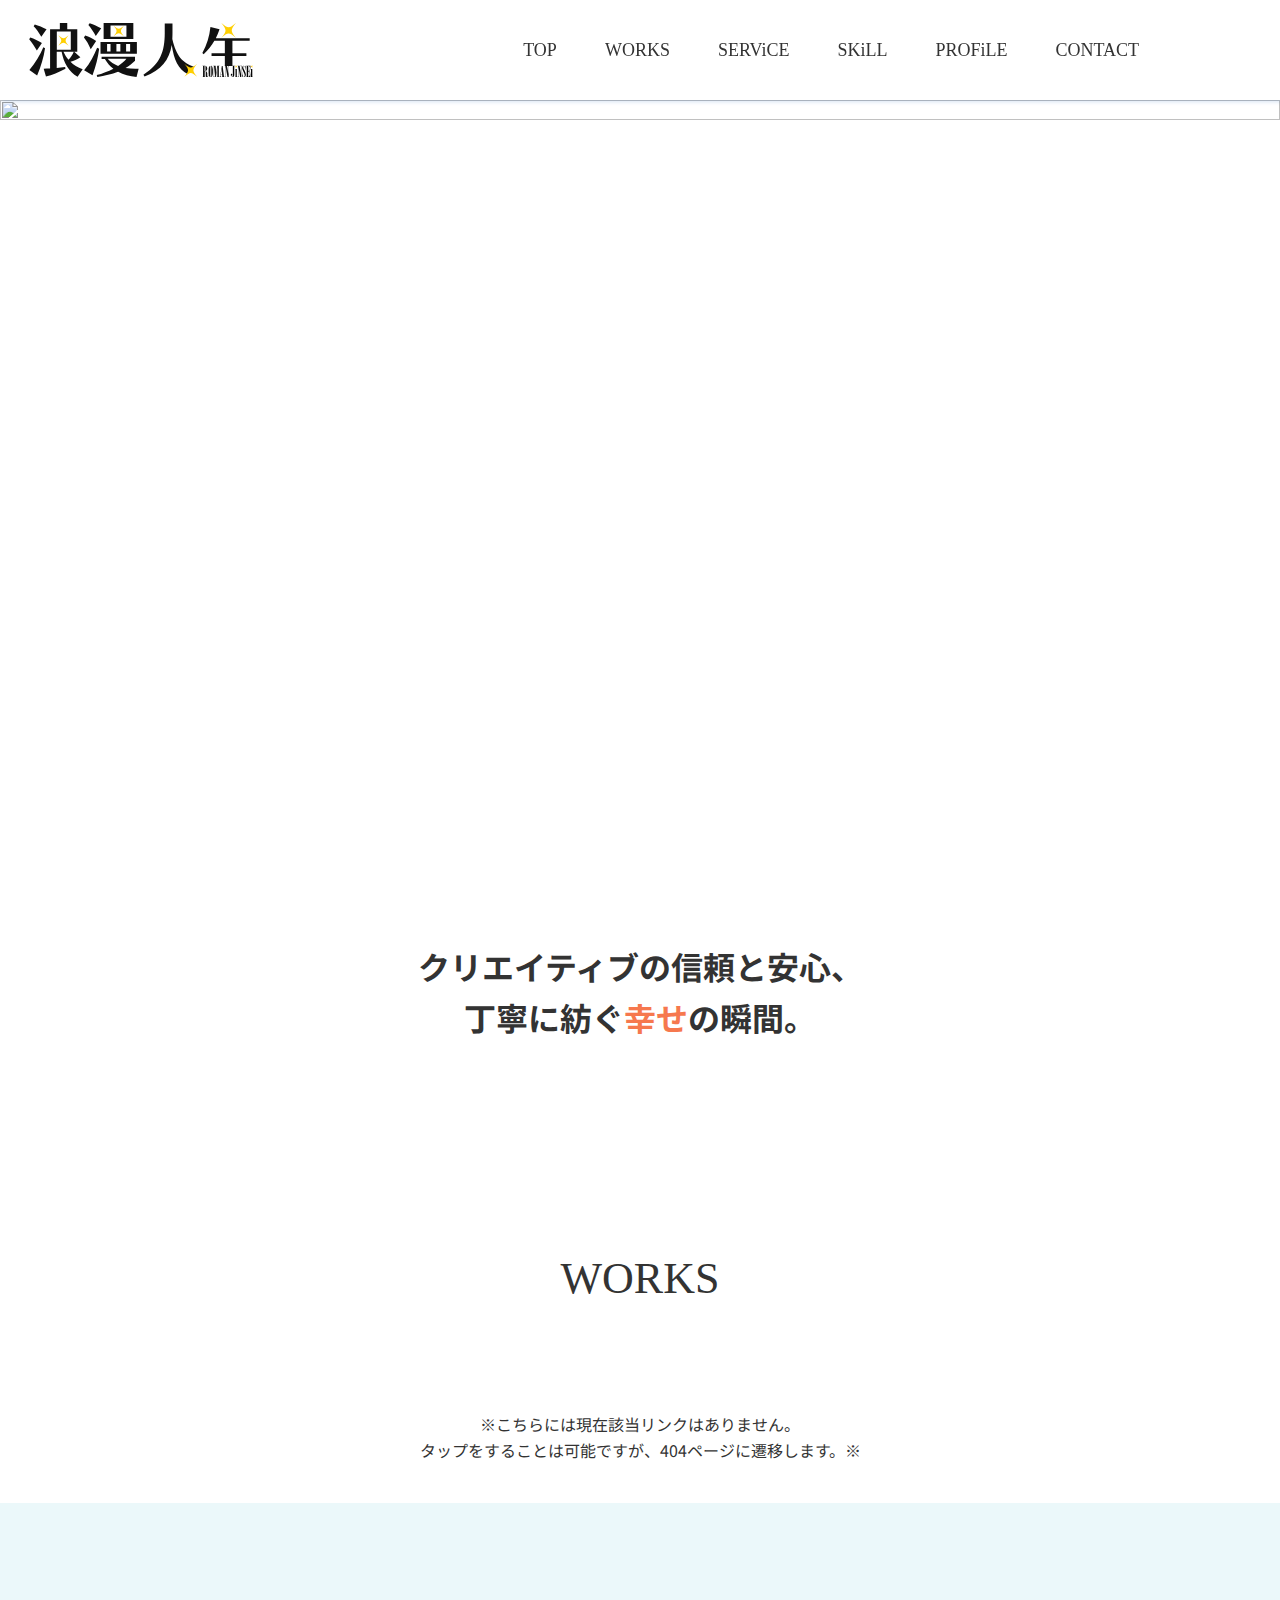
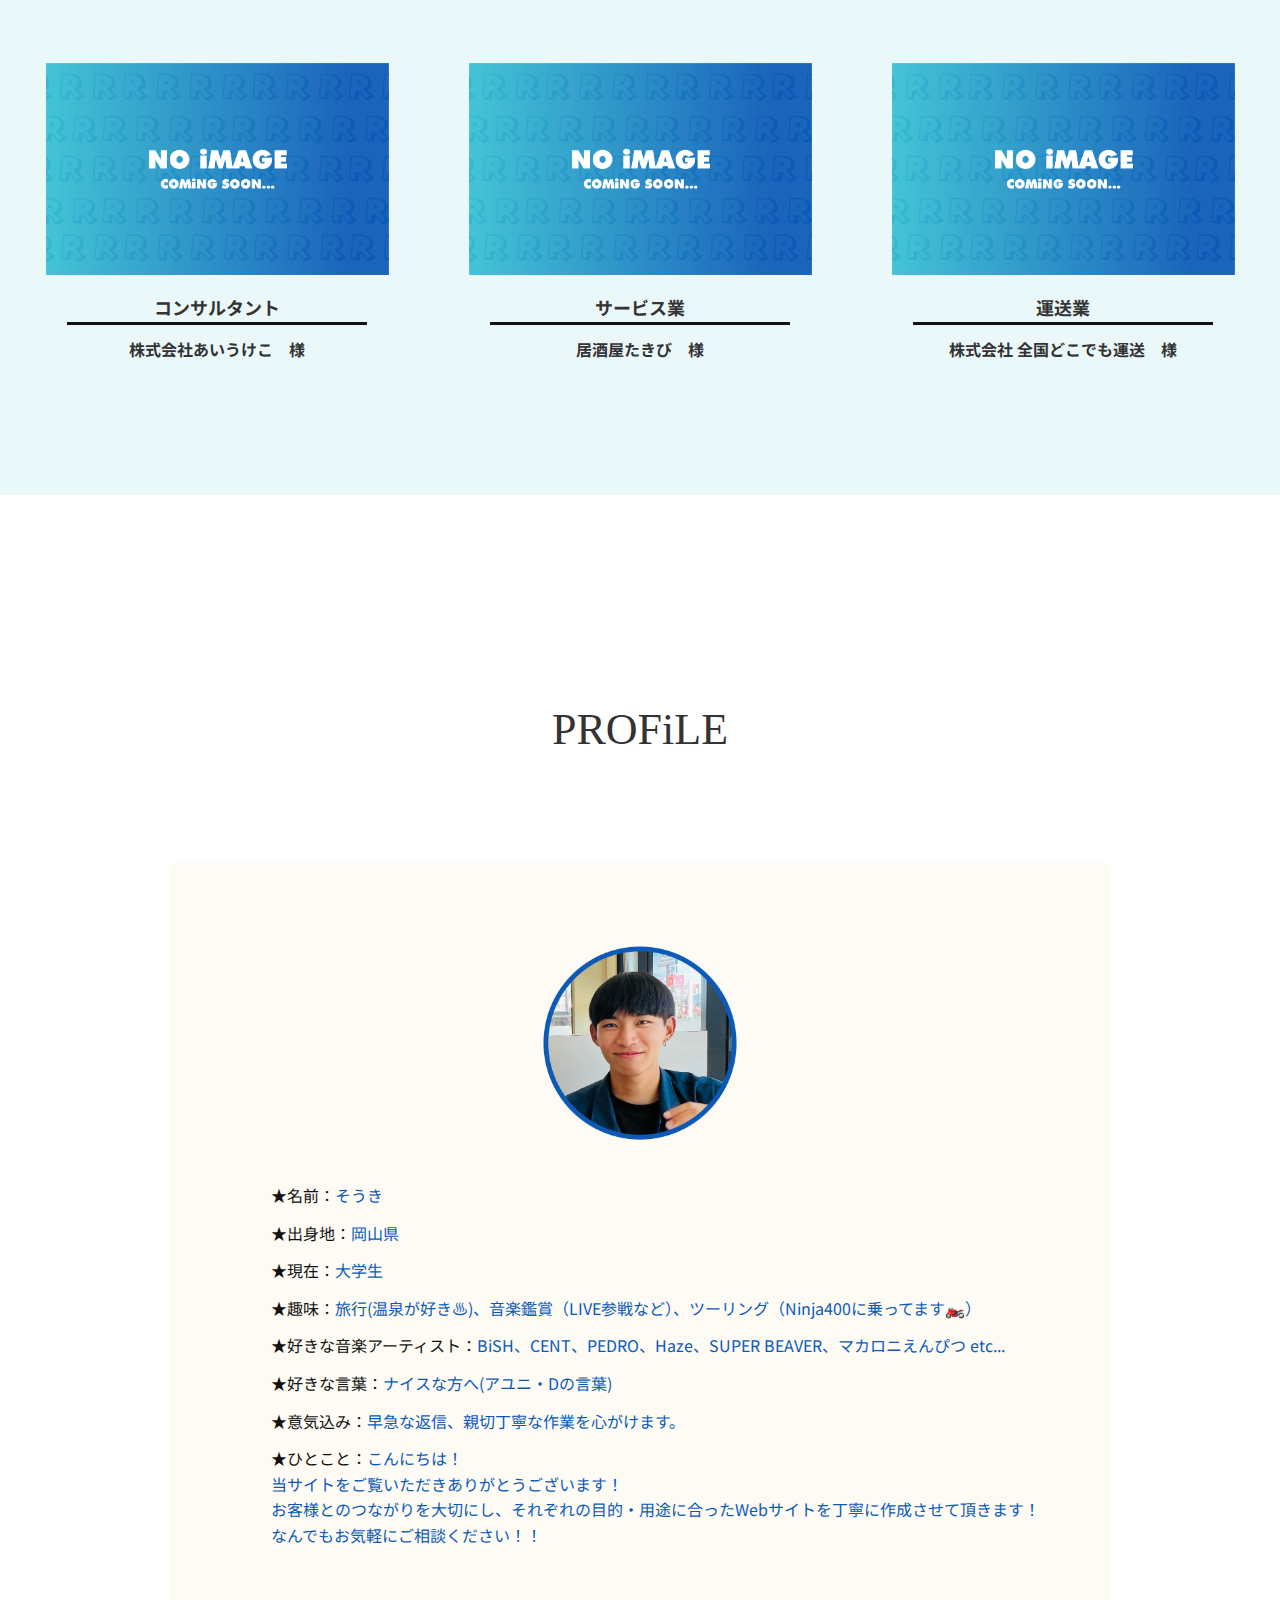
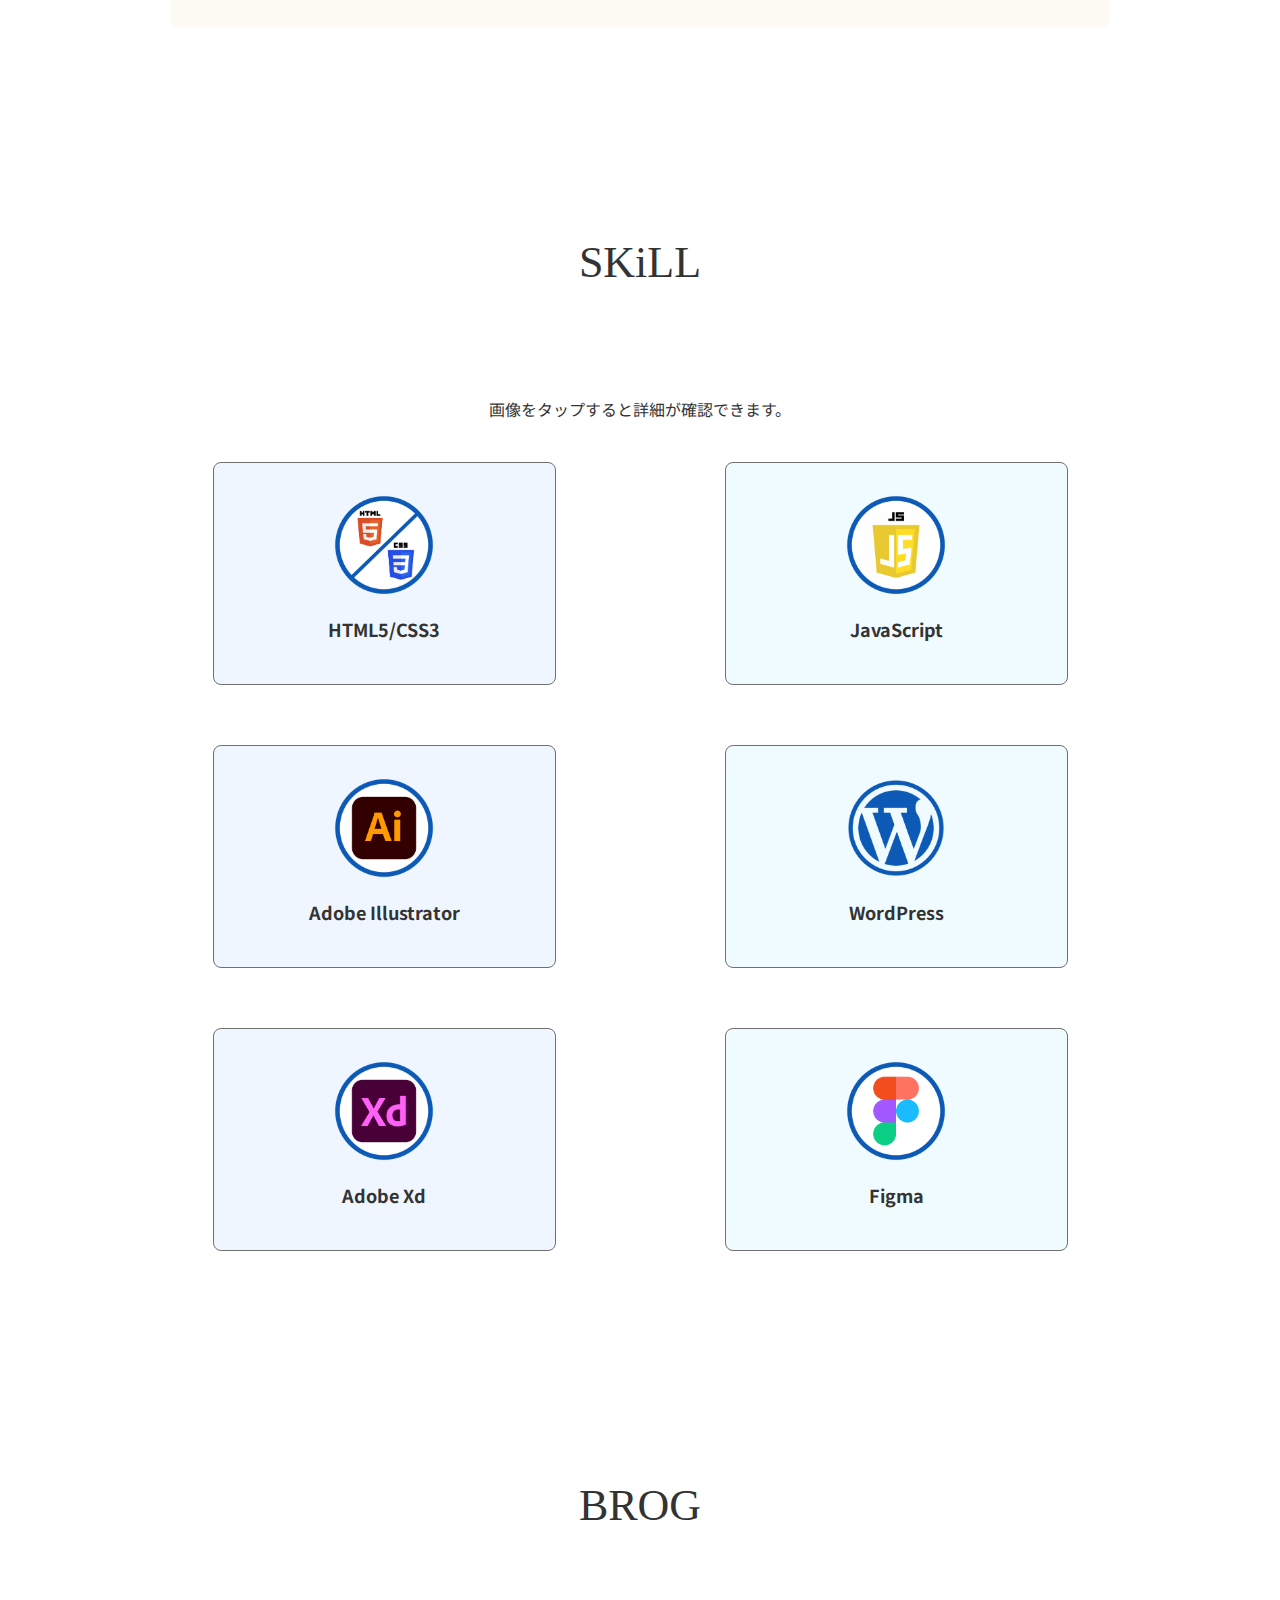
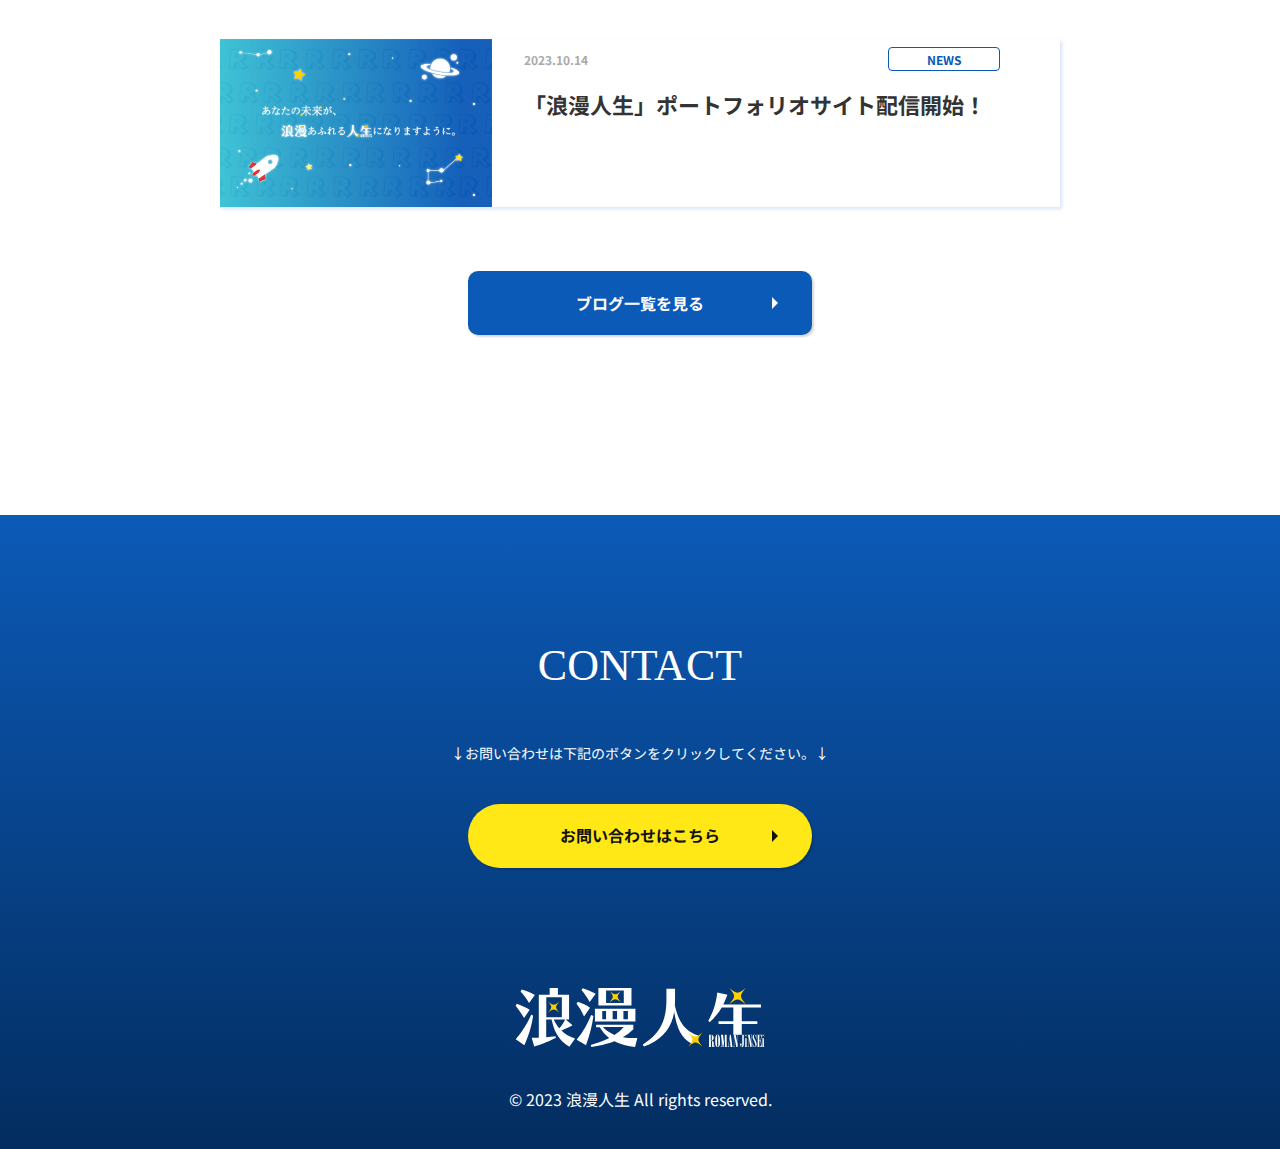
==== commit 5a56f732: "Update index.html" ====
--- a/index.html
+++ b/index.html
@@ -67,8 +67,8 @@
         <li class="nav-items__item"><a href="index.html">TOP</a></li>
         <li class="nav-items__item"><a href="404-not_found.html">WORKS</a></li>
         <li class="nav-items__item"><a href="service.html">SERViCE</a></li>
-        <li class="nav-items__item"><a href="#skill__ttl">SKiLL</a></li>
-        <li class="nav-items__item"><a href="#profile__ttl">PROFiLE</a></li>
+        <li class="nav-items__item"><a href="index.html#skill__ttl">SKiLL</a></li>
+        <li class="nav-items__item"><a href="imdex.html#profile__ttl">PROFiLE</a></li>
         <li class="nav-items__item"><a href="contact.html">CONTACT</a></li>
       </ul>
     </nav>
@@ -152,7 +152,7 @@
                     <div class="m_profile-contents_txt"><span class="m_profile-contents_ditail">★名前：</span>そうき</div>
                     <div class="m_profile-contents_txt"><span class="m_profile-contents_ditail">★出身地：</span>岡山県</div>
                     <div class="m_profile-contents_txt"><span class="m_profile-contents_ditail">★現在：</span>大学生</div>
-                    <div class="m_profile-contents_txt"><span class="m_profile-contents_ditail">★趣味：</span>旅行(温泉が好き♨︎)、音楽鑑賞（LIVE参戦など）</div>
+                    <div class="m_profile-contents_txt"><span class="m_profile-contents_ditail">★趣味：</span>旅行(温泉が好き♨︎)、音楽鑑賞（LIVE参戦など）、ツーリング（Ninja400に乗ってます🏍️）</div>
                     <div class="m_profile-contents_txt"><span class="m_profile-contents_ditail">★好きな音楽アーティスト：</span>BiSH、CENT、PEDRO、Haze、SUPER BEAVER、マカロニえんぴつ etc...</div>
                     <div class="m_profile-contents_txt"><span class="m_profile-contents_ditail">★好きな言葉：</span>ナイスな方へ(アユニ・Dの言葉)</div>
                     <div class="m_profile-contents_txt"><span class="m_profile-contents_ditail">★意気込み：</span>早急な返信、親切丁寧な作業を心がけます。</div>
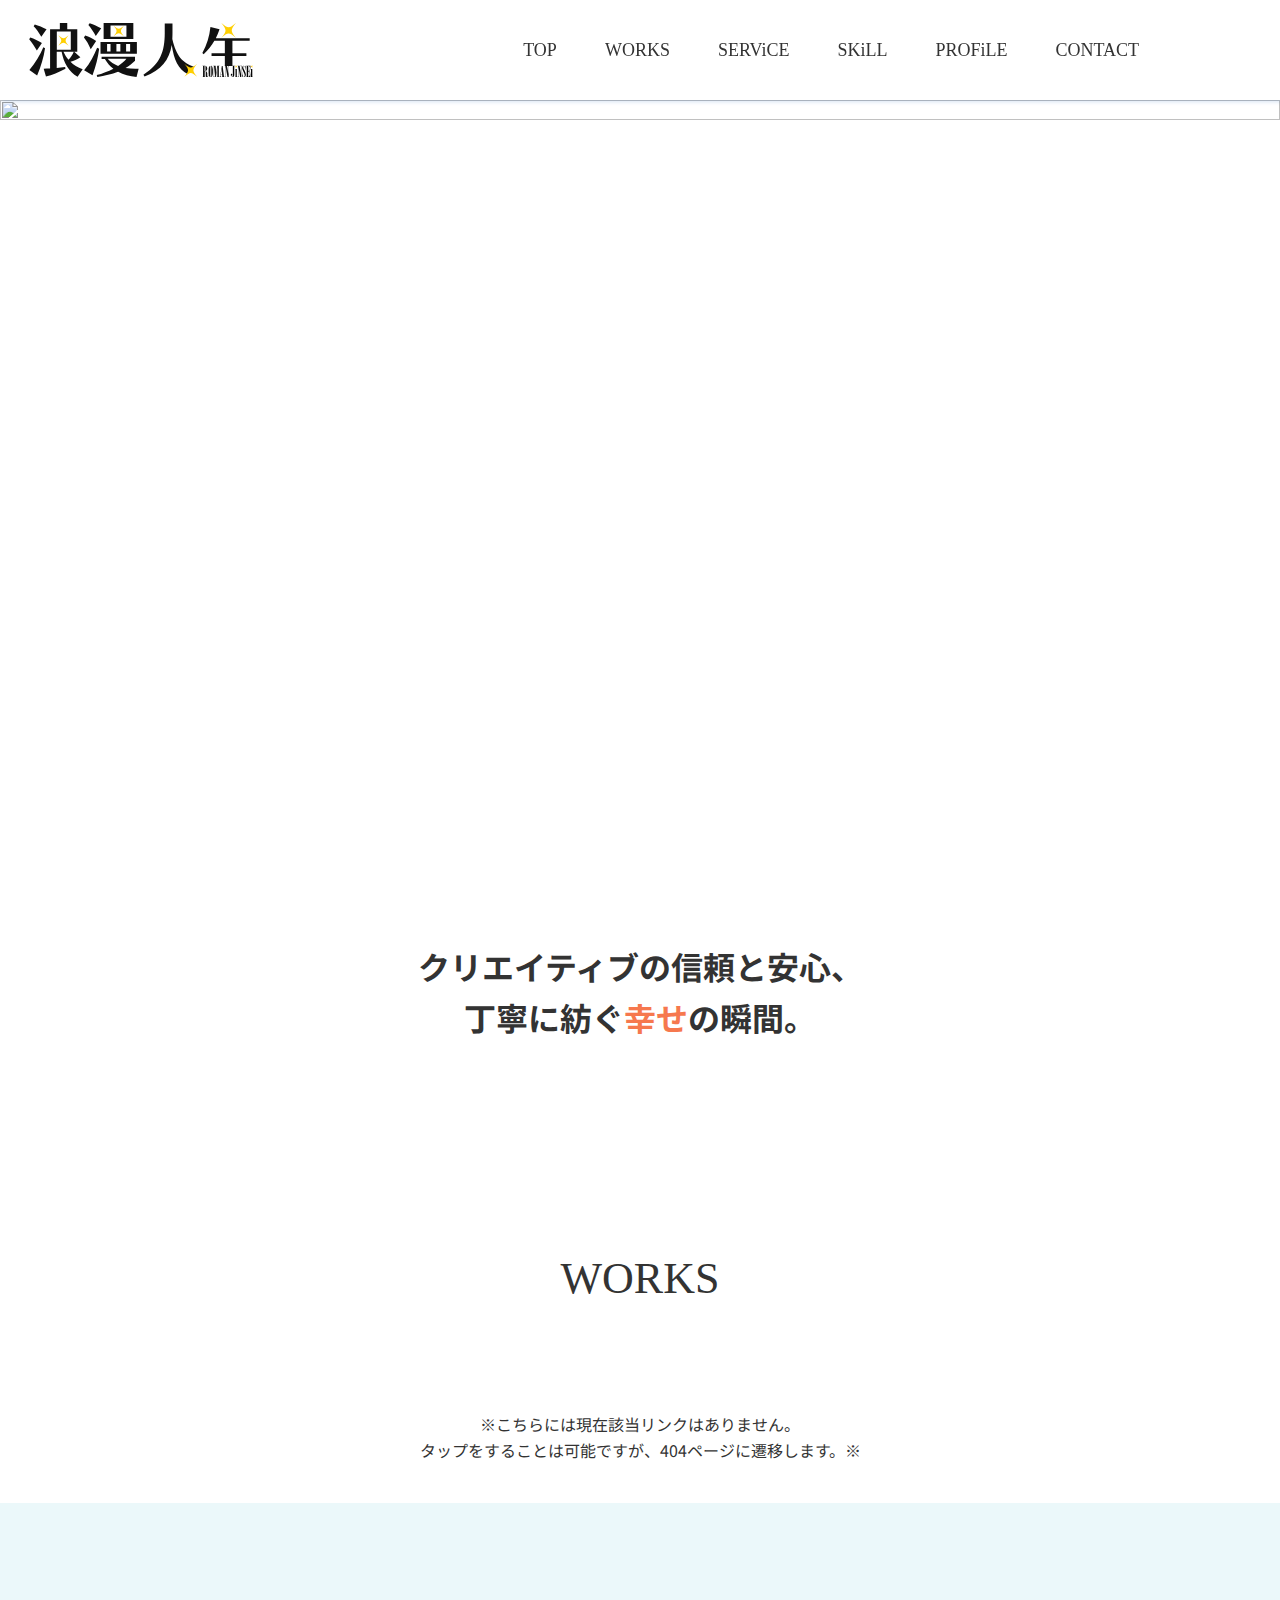
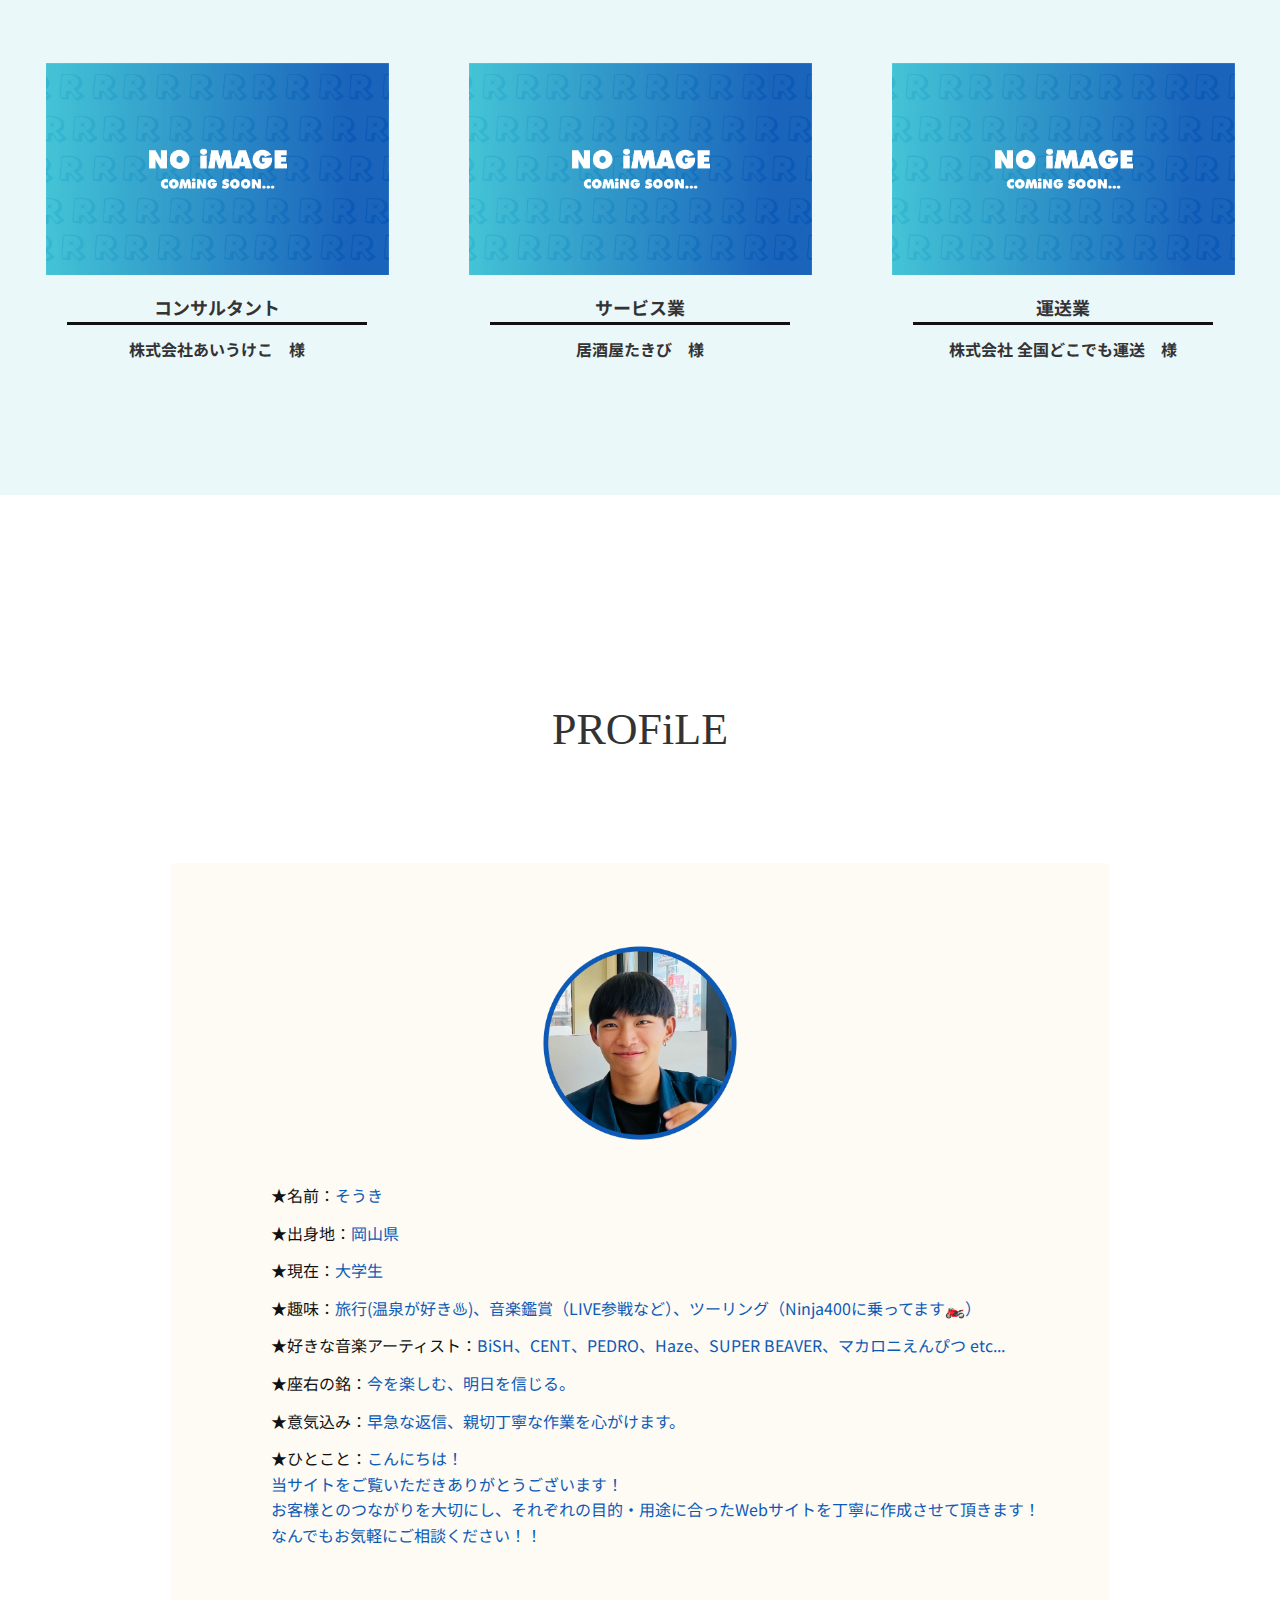
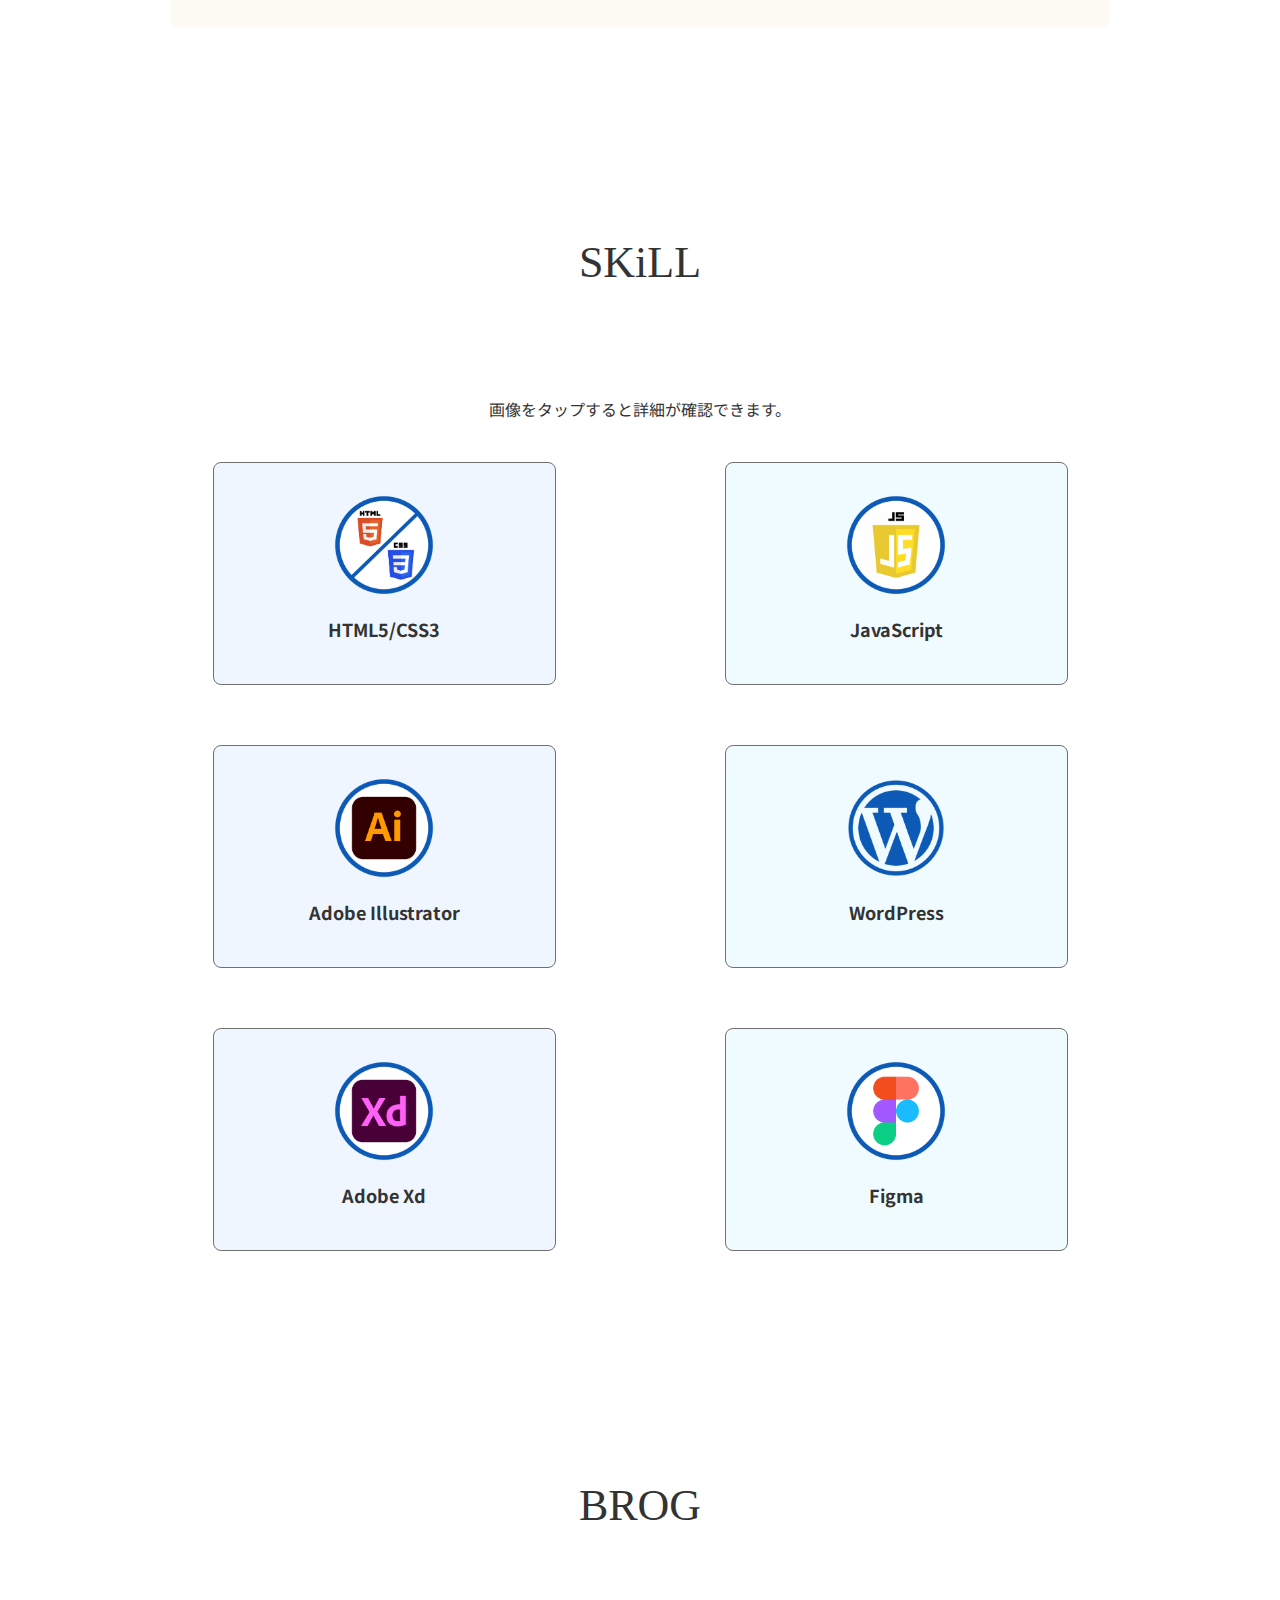
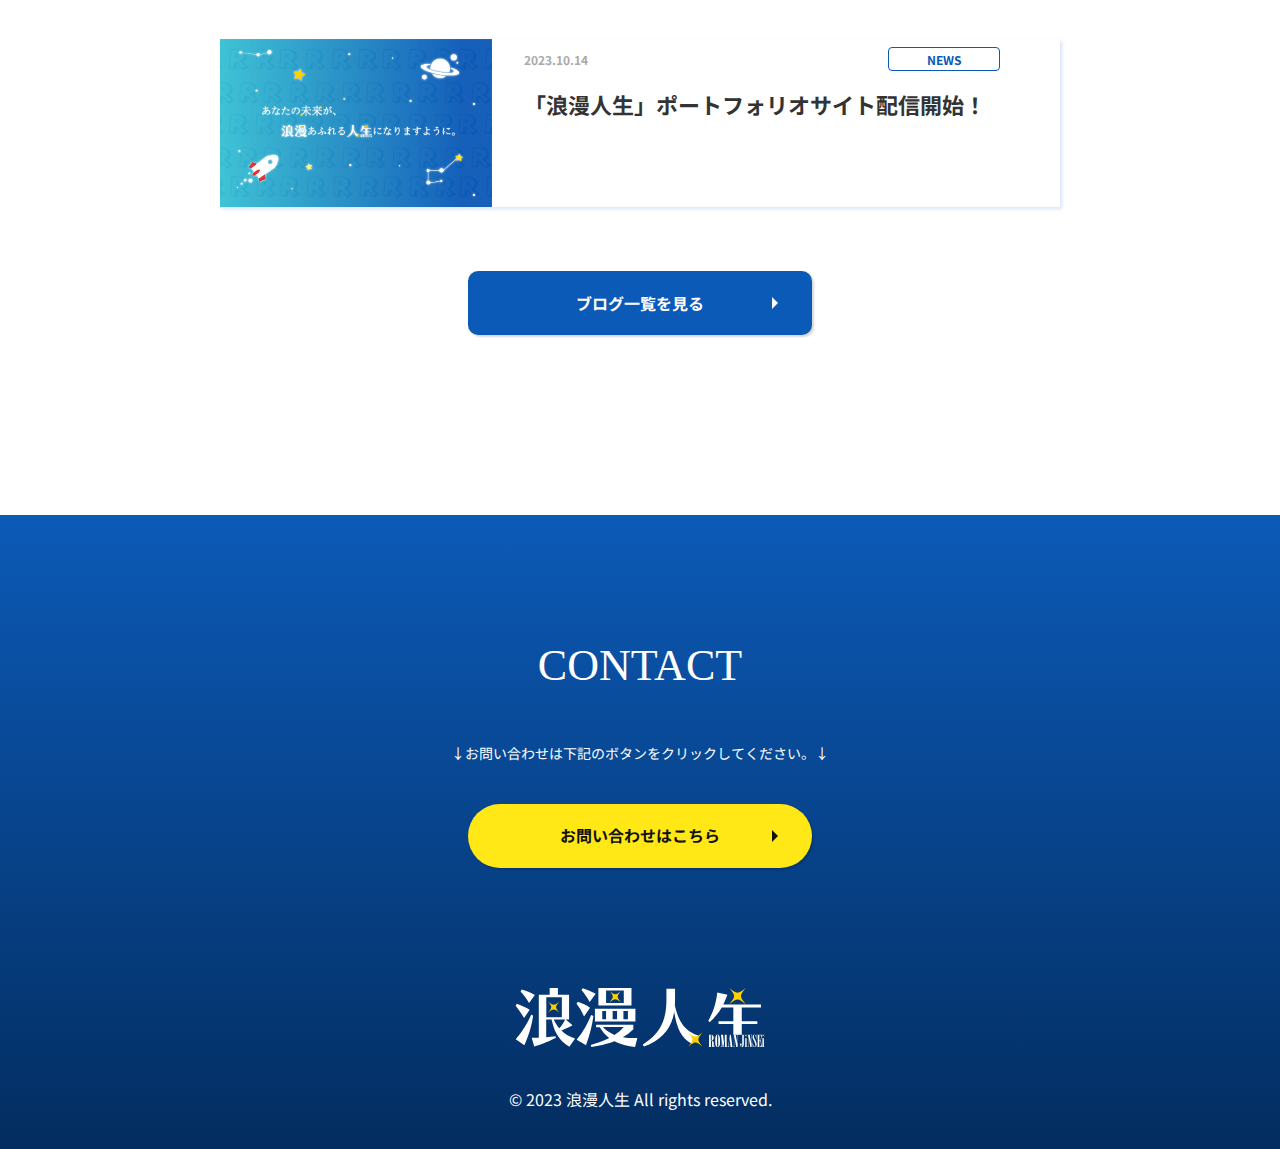
==== commit 80950b13: "Update index.html" ====
--- a/index.html
+++ b/index.html
@@ -154,7 +154,7 @@
                     <div class="m_profile-contents_txt"><span class="m_profile-contents_ditail">★現在：</span>大学生</div>
                     <div class="m_profile-contents_txt"><span class="m_profile-contents_ditail">★趣味：</span>旅行(温泉が好き♨︎)、音楽鑑賞（LIVE参戦など）、ツーリング（Ninja400に乗ってます🏍️）</div>
                     <div class="m_profile-contents_txt"><span class="m_profile-contents_ditail">★好きな音楽アーティスト：</span>BiSH、CENT、PEDRO、Haze、SUPER BEAVER、マカロニえんぴつ etc...</div>
-                    <div class="m_profile-contents_txt"><span class="m_profile-contents_ditail">★好きな言葉：</span>ナイスな方へ(アユニ・Dの言葉)</div>
+                    <div class="m_profile-contents_txt"><span class="m_profile-contents_ditail">★座右の銘：</span>今を楽しむ、明日を信じる。</div>
                     <div class="m_profile-contents_txt"><span class="m_profile-contents_ditail">★意気込み：</span>早急な返信、親切丁寧な作業を心がけます。</div>
                     <div id="skill__ttl"></div><div class="m_profile-contents_txt"><span class="m_profile-contents_ditail">★ひとこと：</span>こんにちは！<br>
                       当サイトをご覧いただきありがとうございます！<br>
